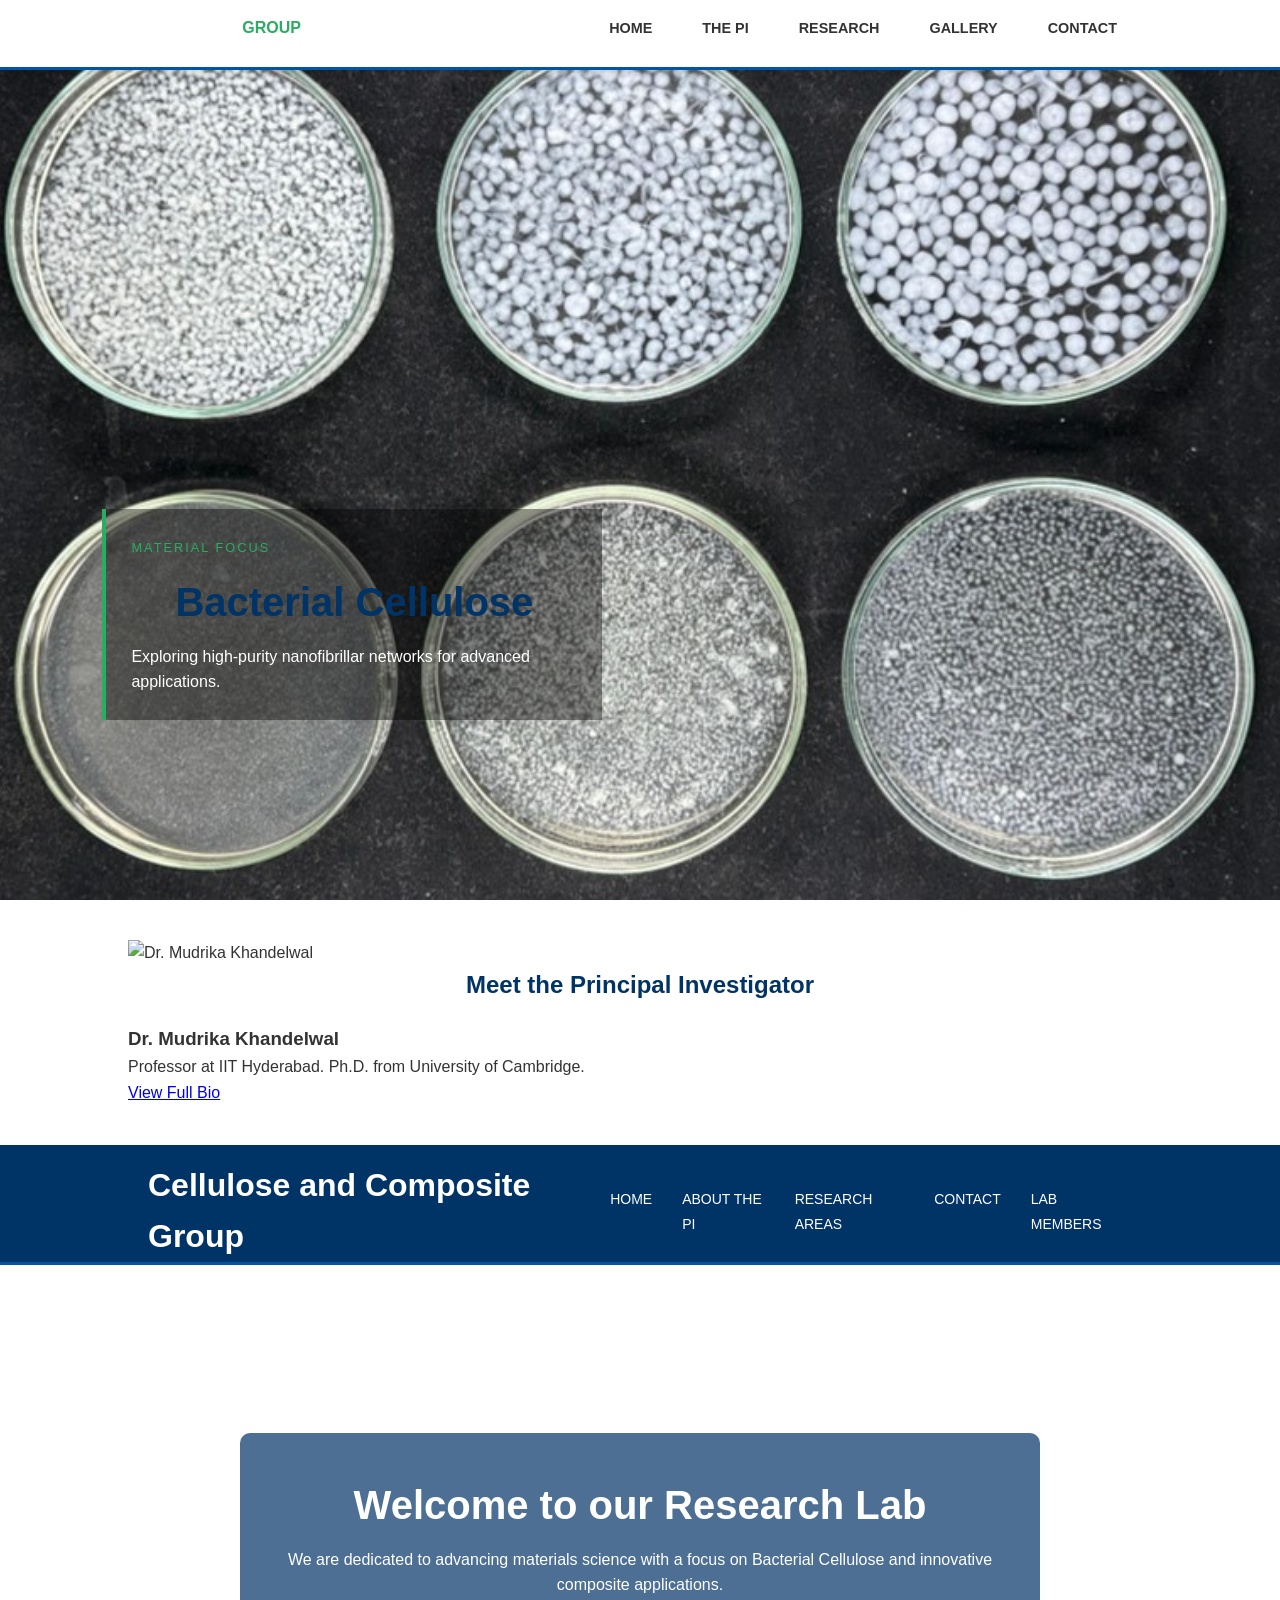
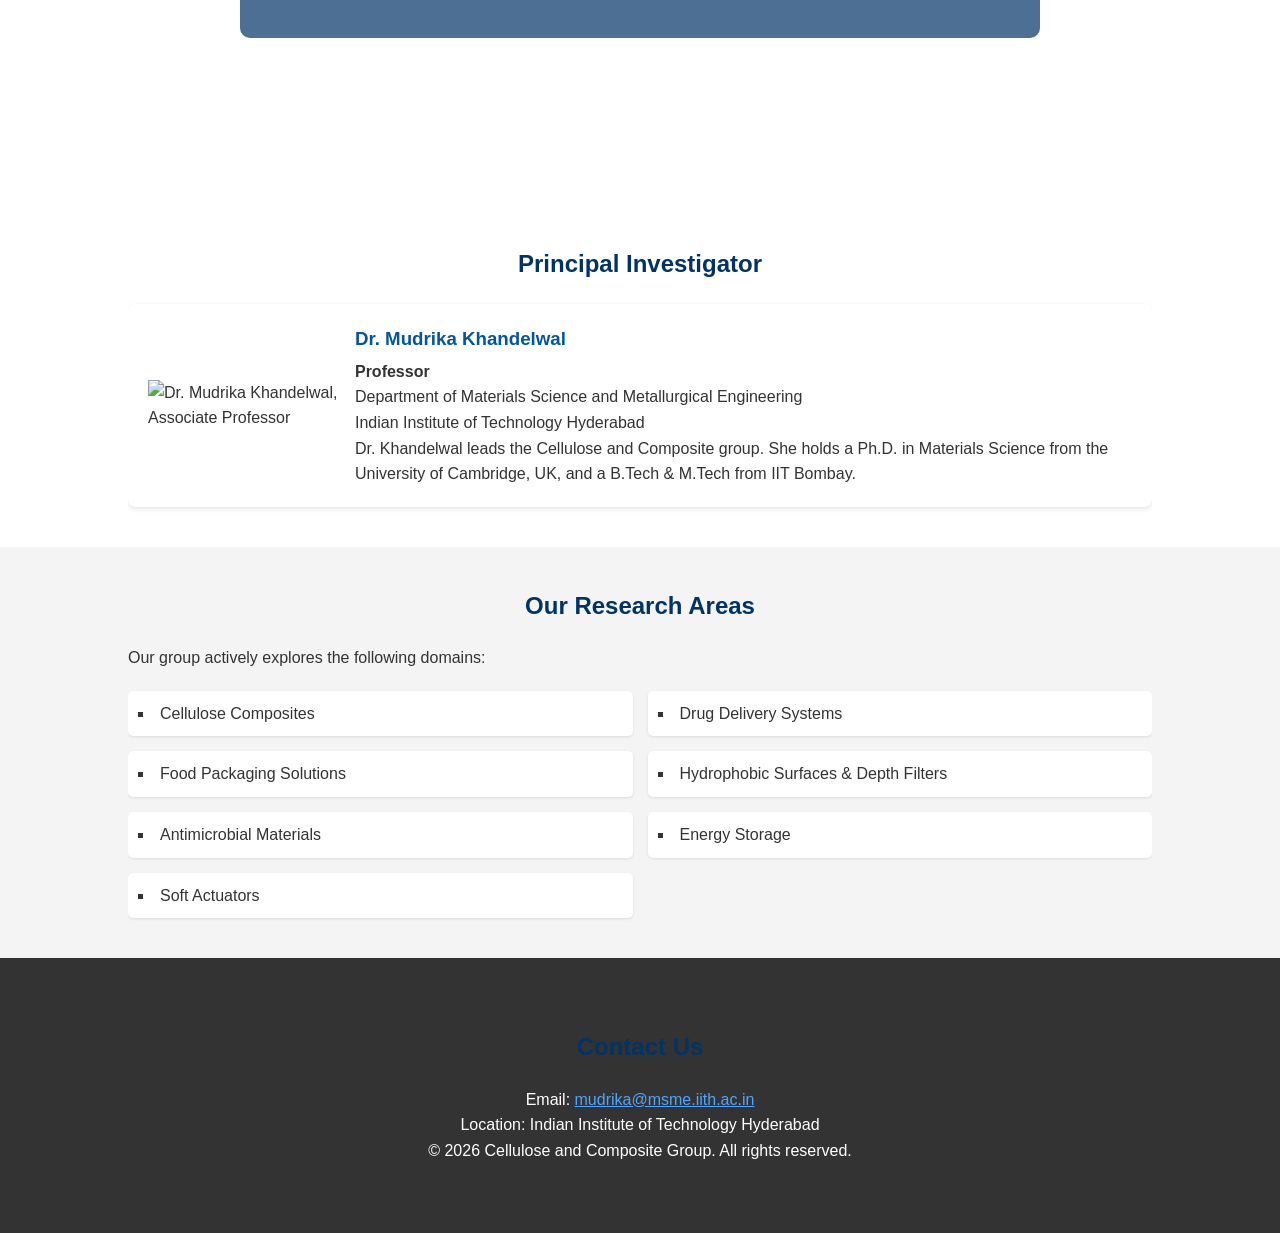
==== index.html @ 74e79815 "Add files via upload" ====
<!DOCTYPE html>
<html lang="en">
<head>
    <meta charset="UTF-8">
    <meta name="viewport" content="width=device-width, initial-scale=1.0">
    <title>Cellulose and Composite Group | IIT Hyderabad</title>
    <link rel="stylesheet" href="style.css">
</head>
<body>
<header class="navbar">
    <div class="nav-container">
        <div class="logo">CELLULOSE<span>GROUP</span></div>
        <nav>
            <ul>
                <li><a href="#home">Home</a></li>
                <li><a href="#about">The PI</a></li>
                <li><a href="#research">Research</a></li>
                <li><a href="#gallery">Gallery</a></li>
                <li><a href="#contact">Contact</a></li>
            </ul>
        </nav>
    </div>
</header>

<section id="home" class="hero-slider">
    
    <div class="slide">
    <img src="bacterial-cellulose.jpg" alt="Bacterial Cellulose Nanostructure" class="bg-media">
    
    <div class="slide-overlay">
        <span class="tag">Material Focus</span>
        <h2>Bacterial Cellulose</h2>
        <p>Exploring high-purity nanofibrillar networks for advanced applications.</p>
    </div>
</div>
    </div>

    <div class="slide">
        <video autoplay loop muted playsinline class="bg-media"><source src="facility.mp4" type="video/mp4"></video>
        <div class="slide-overlay">
            <span class="tag">Facility</span>
            <h2>Advanced Lab Infrastructure</h2>
            <p>State-of-the-art instruments at IIT Hyderabad.</p>
        </div>
    </div>

    <div class="slide">
        <img src="team-group.jpg" alt="Research Team" class="bg-media">
        <div class="slide-overlay">
            <span class="tag">Our People</span>
            <h2>The Cellulose & Composite Group</h2>
            <p>A collaborative team of researchers and engineers.</p>
        </div>
    </div>

    <div class="slide">
        <video autoplay loop muted playsinline class="bg-media"><source src="news.mp4" type="video/mp4"></video>
        <div class="slide-overlay">
            <span class="tag">In the Media</span>
            <h2>Global Recognition</h2>
            <p>Featured in leading scientific journals and newspapers.</p>
        </div>
    </div>

    <div class="slide">
        <video autoplay loop muted playsinline class="bg-media"><source src="highlights.mp4" type="video/mp4"></video>
        <div class="slide-overlay">
            <span class="tag">Impact</span>
            <h2>Research Highlights</h2>
            <p>From drug delivery to energy storage solutions.</p>
        </div>
    </div>

</section>

<section id="about" class="pi-section">
    <div class="container flex-row">
        <div class="pi-image">
            <img src="pi-photo.jpeg" alt="Dr. Mudrika Khandelwal">
        </div>
        <div class="pi-text">
            <h2>Meet the Principal Investigator</h2>
            <h3>Dr. Mudrika Khandelwal</h3>
            <p>Professor at IIT Hyderabad. Ph.D. from University of Cambridge.</p>
            <a href="#" class="btn-outline">View Full Bio</a>
        </div>
    </div>
</section>
    <header>
            <div class="nav-container">
                <h1>Cellulose and Composite Group</h1>
                <nav>
                    <ul>
                        <li><a href="#home">Home</a></li>
                        <li><a href="#about.html">About the PI</a></li>
                        <li><a href="#research">Research Areas</a></li>
                        
                        <li><a href="#contact">Contact</a></li>
                        <li><a href="members">Lab Members</a></li>
                    </ul>
                </nav>
            </div>
        </header>

    <section id="home" class="hero-video-section">
        
        <video autoplay loop muted playsinline class="bg-video">
            <source src="lab-video.mp4" type="video/mp4">
            Your browser does not support the video tag.
        </video>

        <div class="hero-content">
            <h2>Welcome to our Research Lab</h2>
            <p>We are dedicated to advancing materials science with a focus on Bacterial Cellulose and innovative composite applications.</p>
        </div>
        
    </section>

    <section id="about" class="container">
        <h2>Principal Investigator</h2>
        <div class="profile-card">
            
            <img src="pi-photo.jpeg" alt="Dr. Mudrika Khandelwal, Associate Professor" class="profile-img">
            
            <div class="profile-info">
                <h3>Dr. Mudrika Khandelwal</h3>
                <p><strong>Professor</strong><br>
                Department of Materials Science and Metallurgical Engineering<br>
                Indian Institute of Technology Hyderabad</p>
                <p>Dr. Khandelwal leads the Cellulose and Composite group. She holds a Ph.D. in Materials Science from the University of Cambridge, UK, and a B.Tech & M.Tech from IIT Bombay.</p>
            </div>
        </div>
    </section>

    <section id="research" class="bg-light">
        <div class="container">
            <h2>Our Research Areas</h2>
            <p>Our group actively explores the following domains:</p>
            <ul class="research-list">
                <li>Cellulose Composites</li>
                <li>Drug Delivery Systems</li>
                <li>Food Packaging Solutions</li>
                <li>Hydrophobic Surfaces & Depth Filters</li>
                <li>Antimicrobial Materials</li>
                <li>Energy Storage</li>
                <li>Soft Actuators</li>
            </ul>
        </div>
    </section>

    <footer id="contact">
        <div class="container text-center">
            <h2>Contact Us</h2>
            <p>Email: <a href="mailto:mudrika@msme.iith.ac.in">mudrika@msme.iith.ac.in</a></p>
            <p>Location: Indian Institute of Technology Hyderabad</p>
            <p>&copy; 2026 Cellulose and Composite Group. All rights reserved.</p>
        </div>
    </footer>

</body>
</html>
---- style.css ----
/* Basic Reset */
* {
    margin: 0;
    padding: 0;
    box-sizing: border-box;
    font-family: 'Segoe UI', Tahoma, Geneva, Verdana, sans-serif;
}

body {
    line-height: 1.6;
    color: #333;
}

.container {
    width: 80%;
    margin: auto;
    overflow: hidden;
    padding: 40px 0;
}

.text-center {
    text-align: center;
}

.bg-light {
    background-color: #f4f4f4;
}

/* Header & Navigation */
header {
    background: #003366;
    color: #fff;
    padding-top: 15px;
    min-height: 70px;
    border-bottom: #0055a4 3px solid;
}

header a {
    color: #fff;
    text-decoration: none;
    text-transform: uppercase;
    font-size: 14px;
}

.nav-container {
    width: 80%;
    margin: auto;
    display: flex;
    justify-content: space-between;
    align-items: center;
}

header ul {
    list-style: none;
    display: flex;
}

header li {
    padding: 0 15px;
}

/* Hero Section */
.hero {
    background: #e9ecef;
    text-align: center;
    padding: 60px 20px;
    border-bottom: 1px solid #ddd;
}

.hero h2 {
    font-size: 2.5rem;
    color: #003366;
    margin-bottom: 10px;
}

/* Typography & Layout for Sections */
h2 {
    color: #003366;
    margin-bottom: 20px;
    text-align: center;
}

/* Profile Card */
.profile-card {
    display: flex;
    align-items: center;
    background: #fff;
    padding: 20px;
    border-radius: 8px;
    box-shadow: 0 2px 5px rgba(0,0,0,0.1);
}

.profile-info h3 {
    color: #0055a4;
    margin-bottom: 5px;
}

/* Research List */
.research-list {
    list-style: square inside;
    display: grid;
    grid-template-columns: 1fr 1fr;
    gap: 15px;
    margin-top: 20px;
}

.research-list li {
    background: #fff;
    padding: 10px;
    border-radius: 5px;
    box-shadow: 0 1px 3px rgba(0,0,0,0.1);
}

/* Footer */
footer {
    background: #333;
    color: #fff;
    padding: 30px 0;
}

footer a {
    color: #4da6ff;
}
/* Hero Video Section Styling */
.hero-video-section {
    position: relative;
    height: 60vh; /* Takes up 60% of the screen height */
    min-height: 400px;
    display: flex;
    align-items: center;
    justify-content: center;
    text-align: center;
    overflow: hidden; /* Keeps the video from spilling out of the section */
}

/* Make the video fill the background */
.bg-video {
    position: absolute;
    top: 50%;
    left: 50%;
    min-width: 100%;
    min-height: 100%;
    width: auto;
    height: auto;
    transform: translateX(-50%) translateY(-50%);
    z-index: -1; /* Pushes the video strictly to the background */
    object-fit: cover; /* Ensures the video covers the area without distorting */
}

/* Style the text box over the video */
.hero-content {
    position: relative;
    z-index: 1; /* Pulls the text to the front */
    color: #ffffff; /* White text */
    background: rgba(0, 51, 102, 0.7); /* Semi-transparent blue box for readability */
    padding: 40px;
    border-radius: 10px;
    max-width: 800px;
}

.hero-content h2 {
    color: #ffffff;
    font-size: 2.5rem;
    margin-bottom: 10px;
}
/* Team Grid Layout */
.team-grid {
    display: grid;
    /* This creates responsive columns that adjust based on screen size */
    grid-template-columns: repeat(auto-fit, minmax(250px, 1fr));
    gap: 30px;
    margin-top: 40px;
}

/* Individual Member Card */
.member-card {
    background: #fff;
    border: 1px solid #ddd;
    border-radius: 8px;
    padding: 20px;
    text-align: center;
    box-shadow: 0 4px 6px rgba(0,0,0,0.05);
    transition: transform 0.3s ease;
}

/* Slight hover effect to make it interactive */
.member-card:hover {
    transform: translateY(-5px);
    box-shadow: 0 6px 12px rgba(0,0,0,0.1);
}

/* Member Photograph */
.member-img {
    width: 360px;
    height: 360px;
    object-fit: cover;
    border-radius: 50%;
    margin-bottom: 15px;
    border: 3px solid #e9ecef;
}

/* Member Text */
.member-info h3 {
    color: #003366;
    margin-bottom: 5px;
    font-size: 2rem;
}

.member-role {
    font-weight: bold;
    color: #065c17;
    margin-bottom: 10px;
    font-size: 2rem;
    text-transform: uppercase;
}

.member-info p {
    font-size: 1.4rem;
    margin-bottom: 5px; 
    
}
/* --- ADD TO THE BOTTOM OF YOUR EXISTING CSS --- */

:root {
    --has-green: #27ae60; /* The accent color from HAS India */
}

/* Updated Navbar - Sticky and Clean */
.navbar {
    position: fixed;
    top: 0;
    width: 100%;
    background: white;
    padding: 15px 0;
    z-index: 1000;
    box-shadow: 0 2px 5px rgba(0,0,0,0.1);
}

.nav-container {
    max-width: 1200px;
    margin: 0 auto;
    display: flex;
    justify-content: space-between;
    padding: 0 20px;
}

.logo span { color: var(--has-green); font-weight: bold; }

.navbar ul { display: flex; list-style: none; }
.navbar li { margin-left: 20px; }
.navbar a { text-decoration: none; color: #333; font-weight: 600; font-size: 0.9rem; }

/* The Multi-Video Slider */
.hero-slider {
    display: flex;
    overflow-x: auto;
    scroll-snap-type: x mandatory; /* Allows horizontal swiping through videos */
    height: 100vh;
    width: 100%;
    -ms-overflow-style: none;  /* Hide scrollbar */
    scrollbar-width: none; 
}

.hero-slider::-webkit-scrollbar { display: none; } /* Hide scrollbar for Chrome/Safari */

.slide {
    min-width: 100%;
    height: 100vh;
    position: relative;
    scroll-snap-align: start;
}

.bg-media {
    width: 100%;
    height: 100%;
    object-fit: cover;
    position: absolute;
    z-index: -1;
}

/* Text Overlay Styling */
.slide-overlay {
    position: absolute;
    bottom: 20%;
    left: 8%;
    color: white;
    background: rgba(0,0,0,0.4);
    padding: 25px;
    border-left: 4px solid var(--has-green);
    max-width: 500px;
}

.tag { color: var(--has-green); text-transform: uppercase; font-size: 0.8rem; letter-spacing: 2px; }
.slide-overlay h2 { font-size: 2.5rem; margin: 10px 0; }
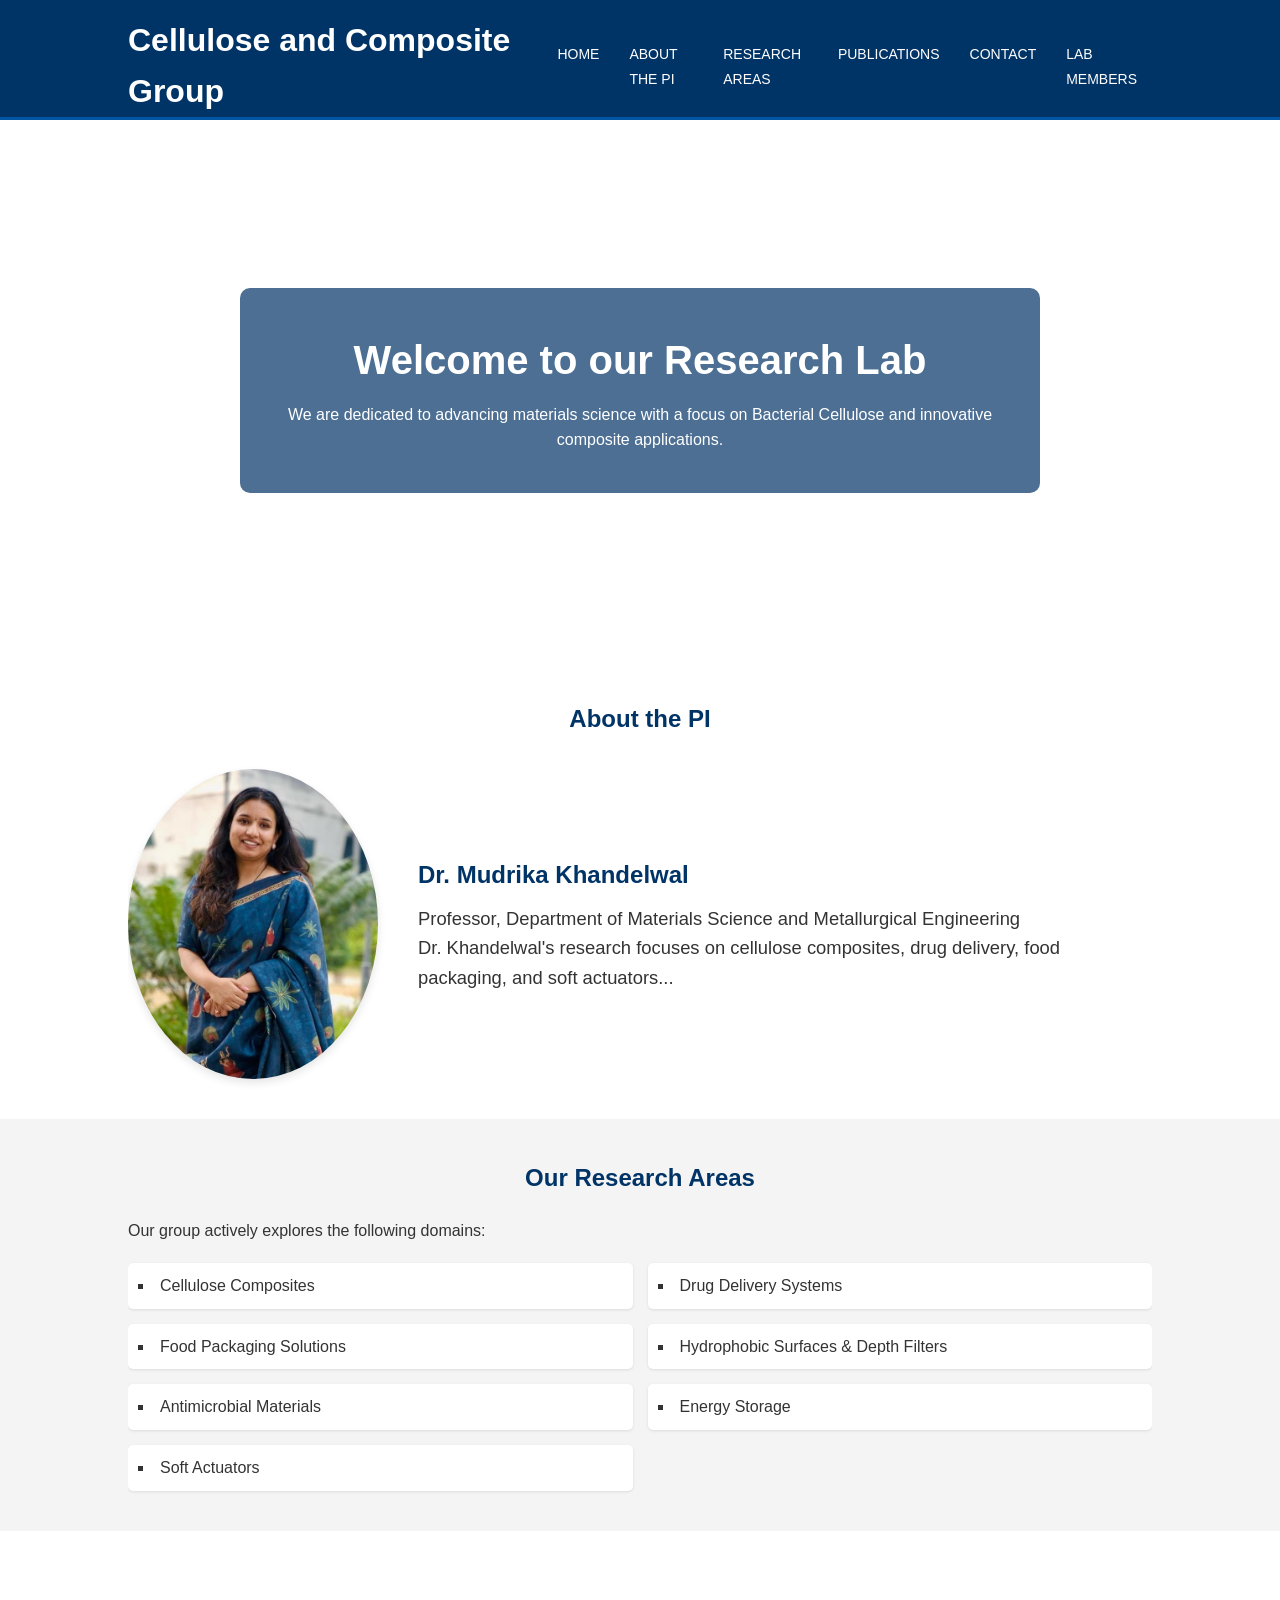
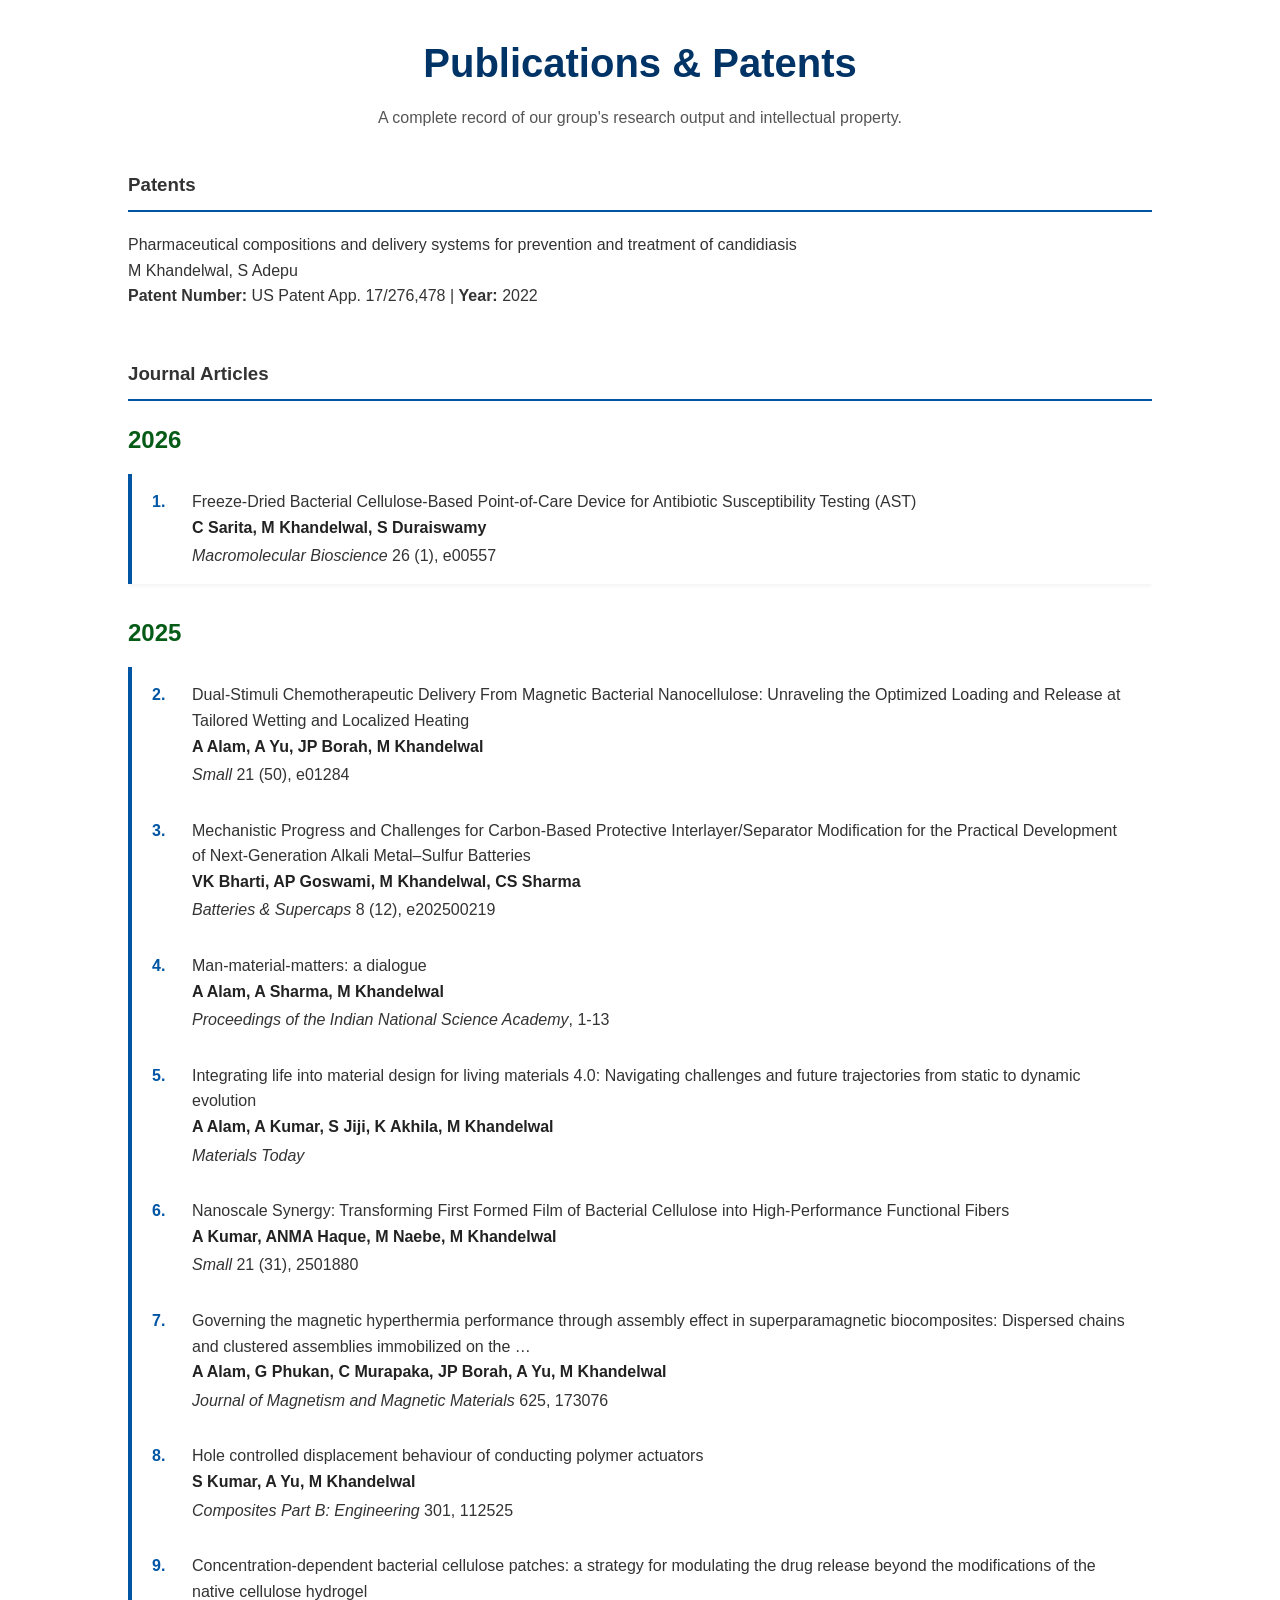
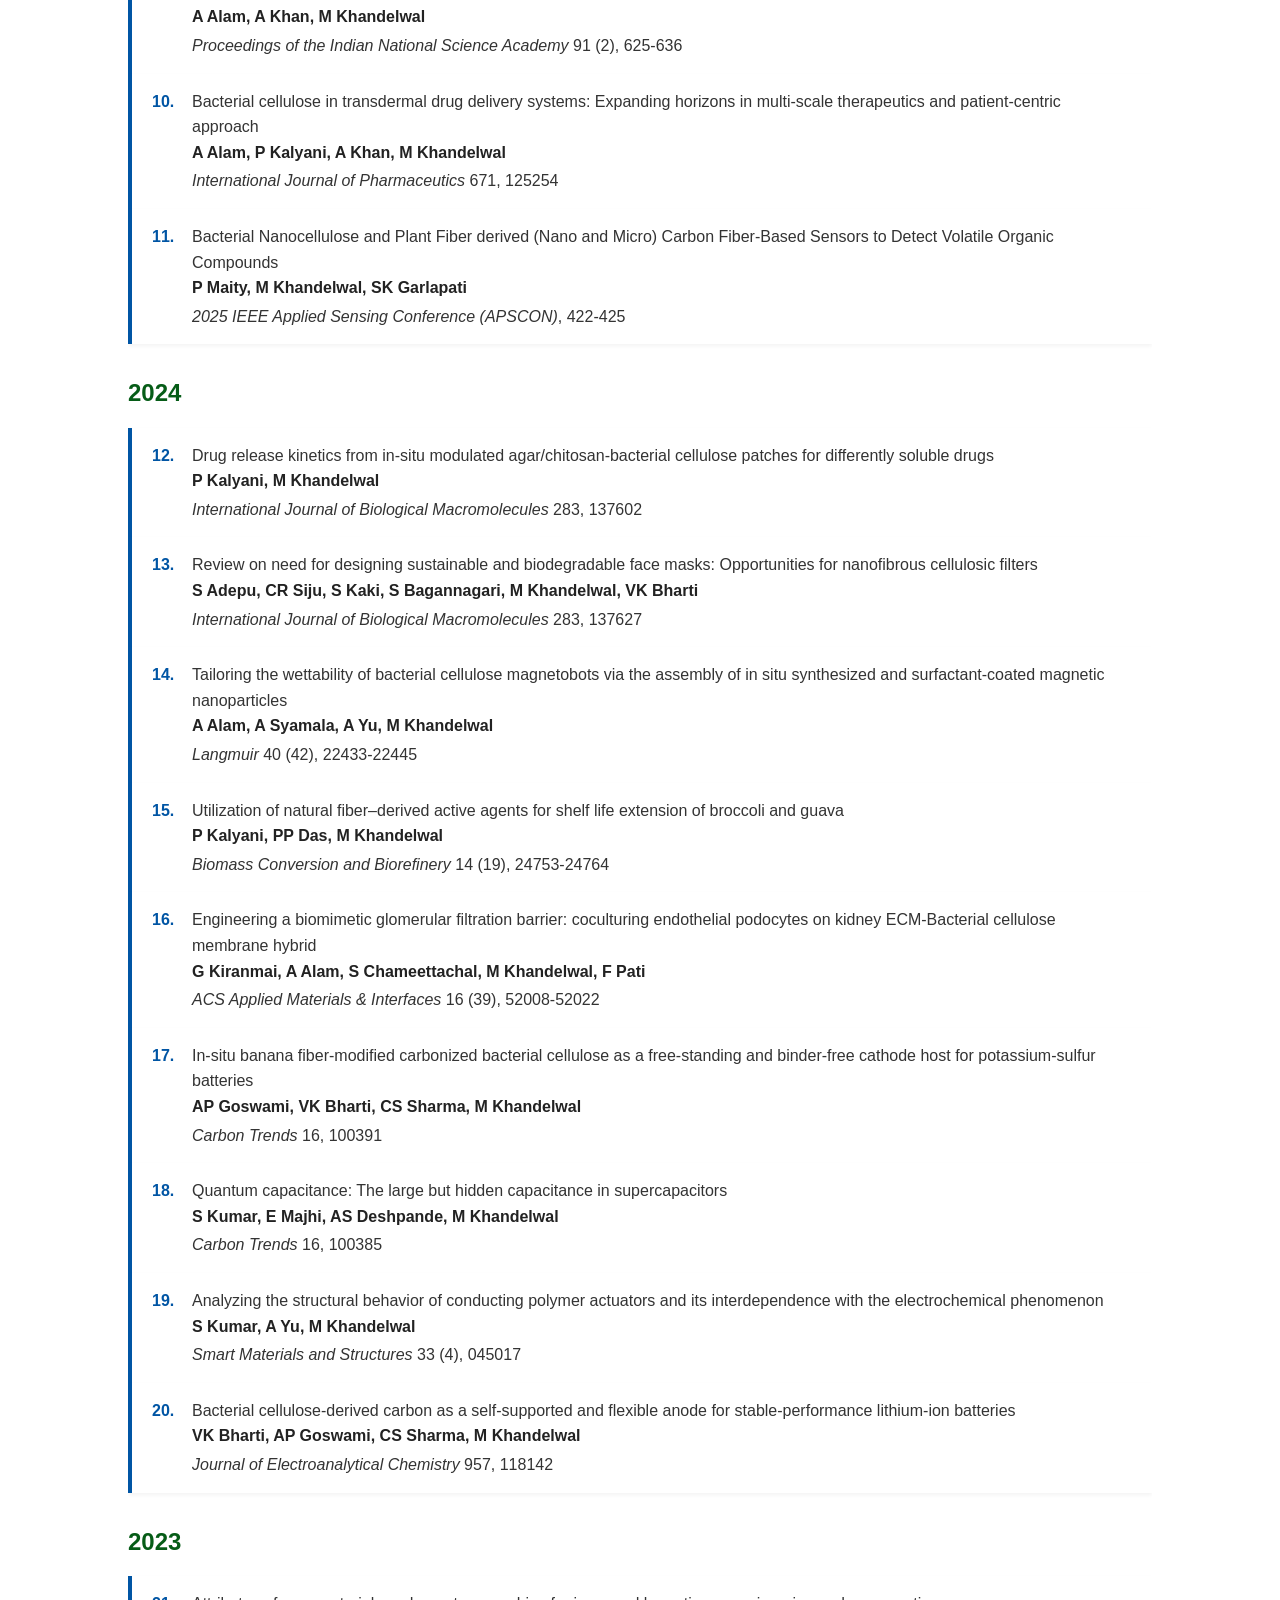
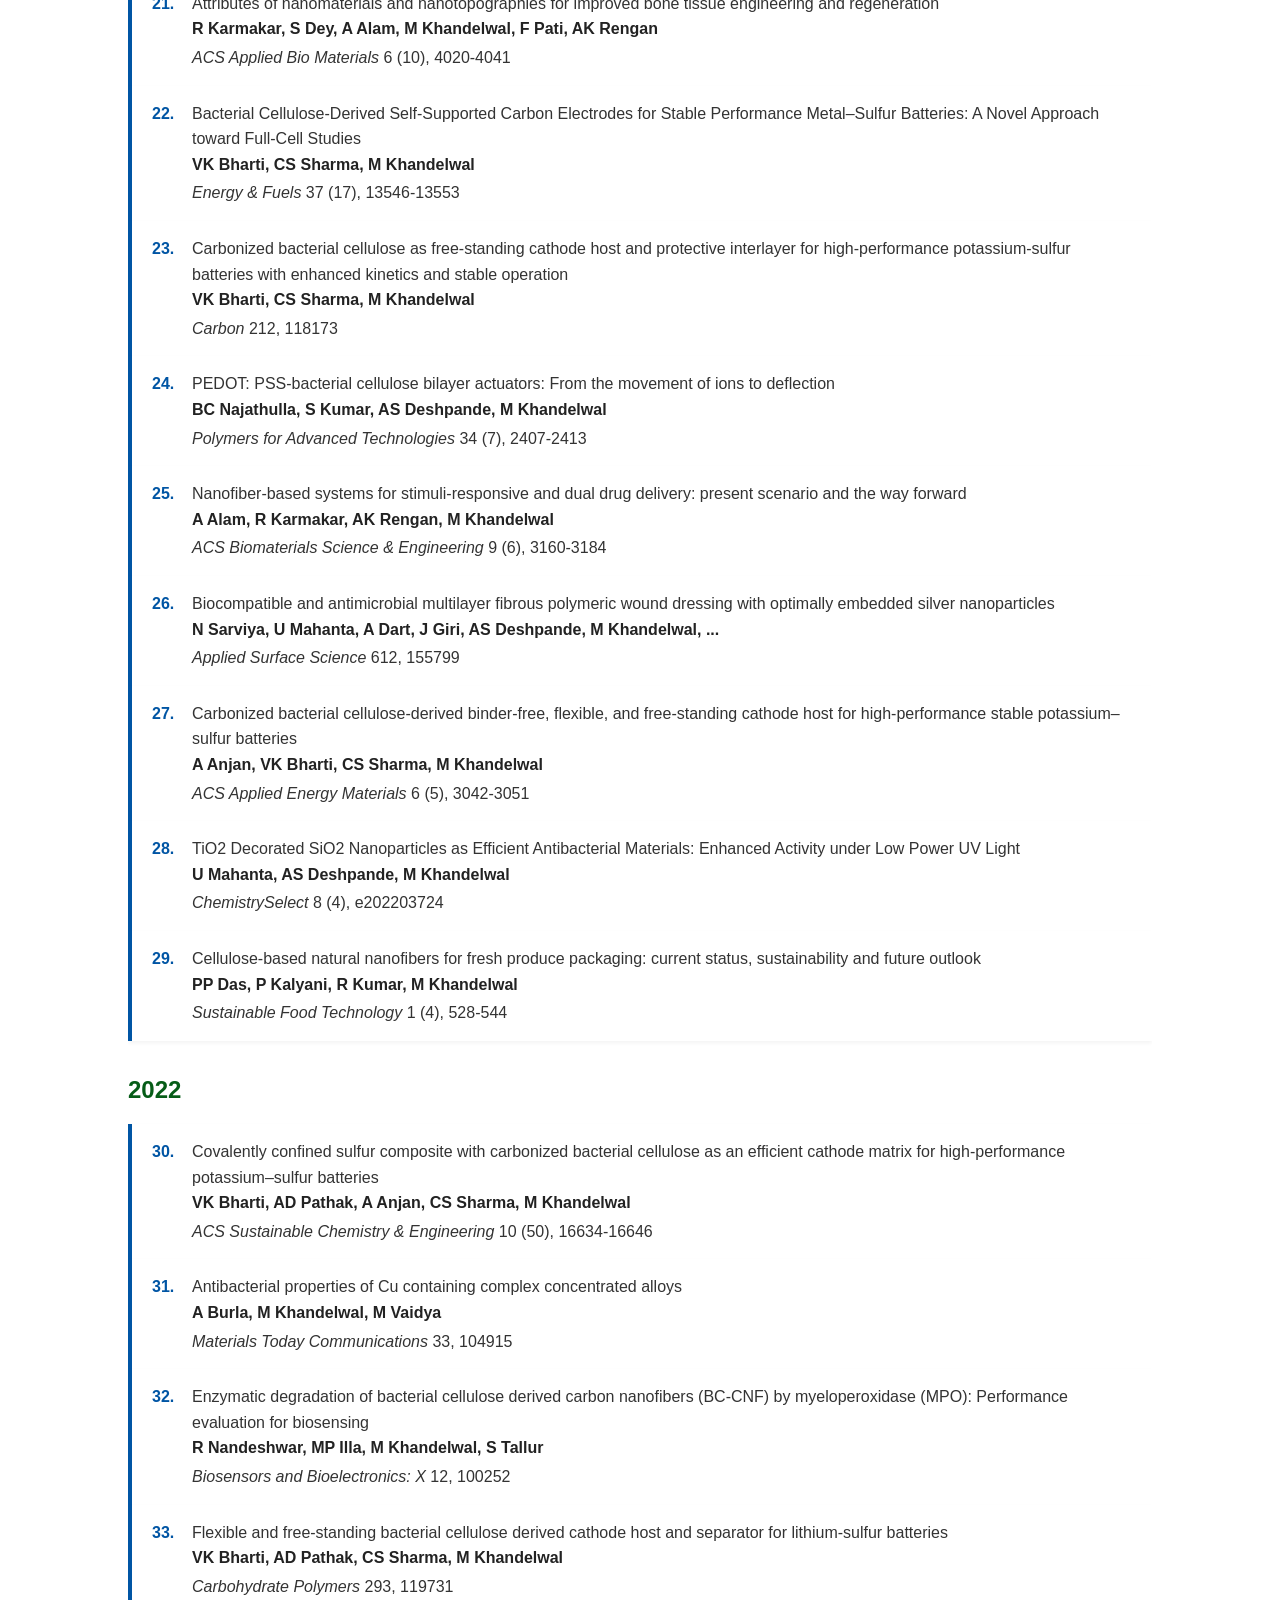
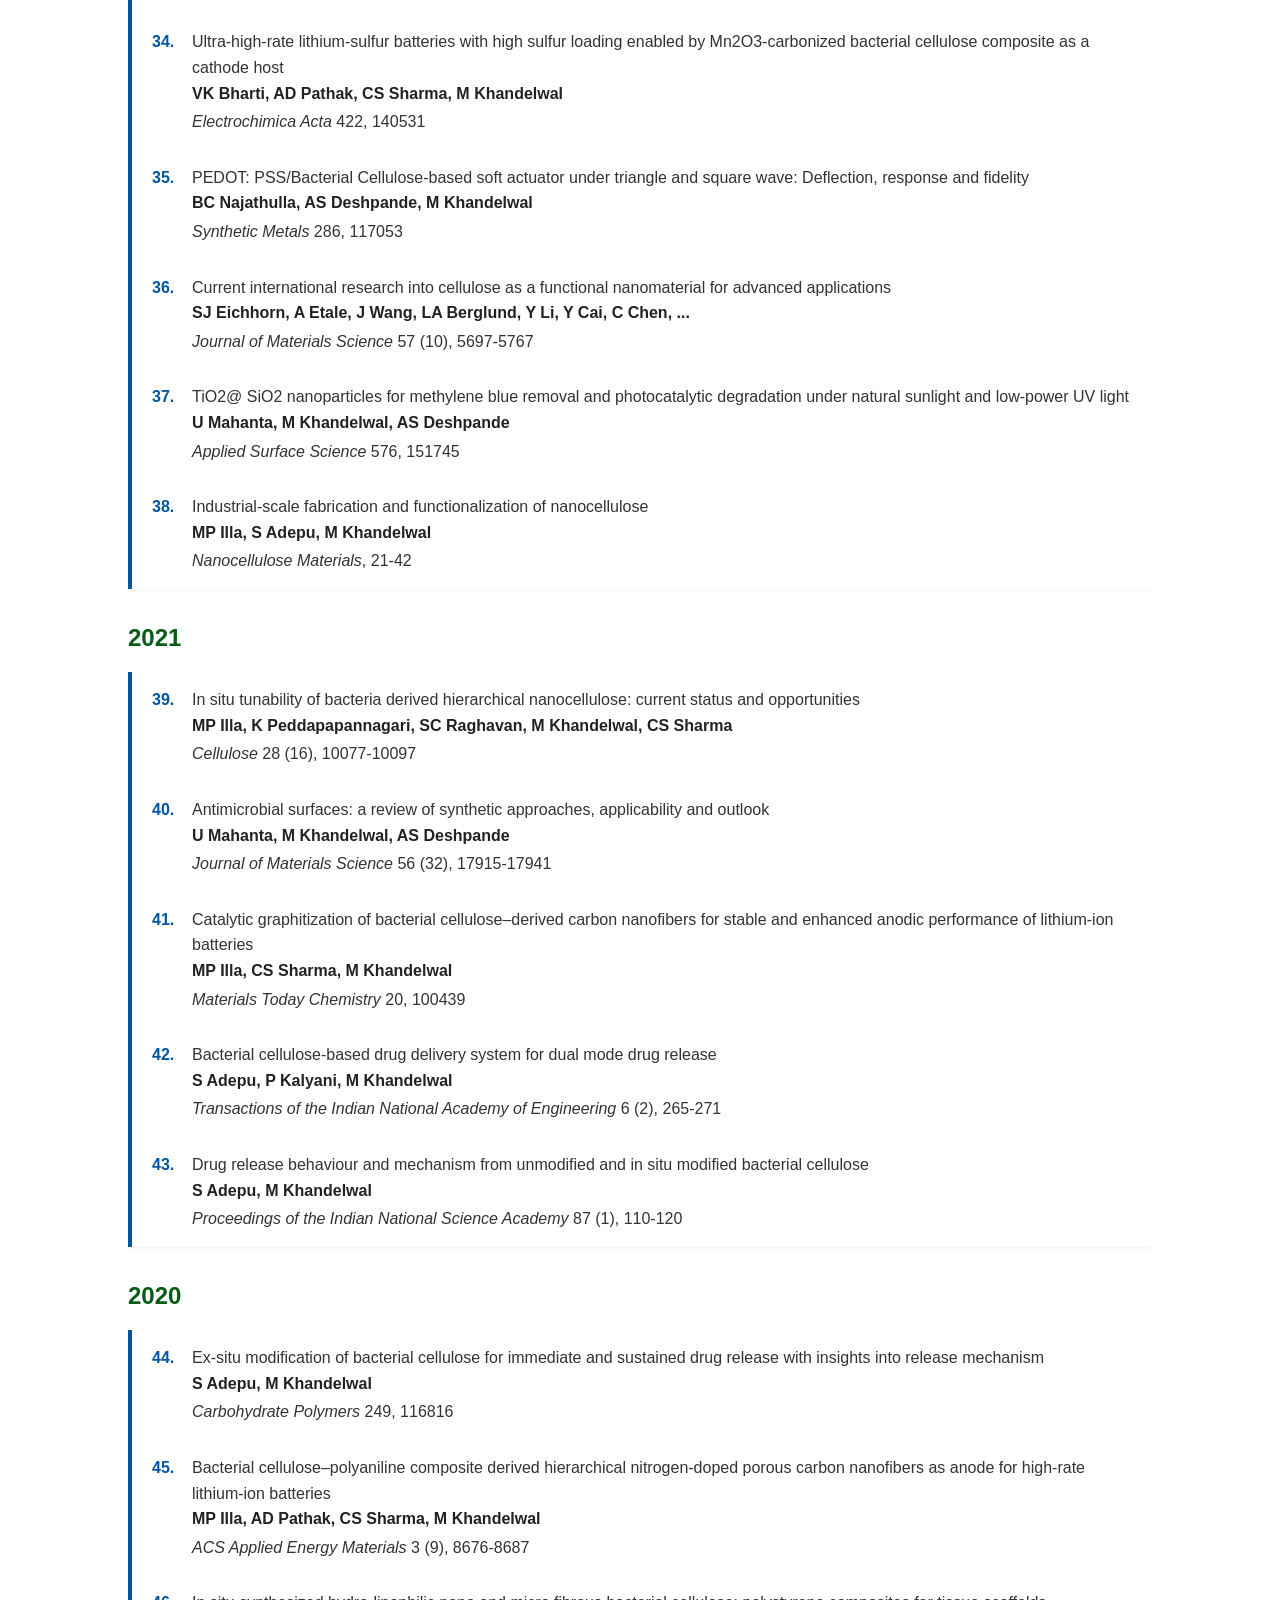
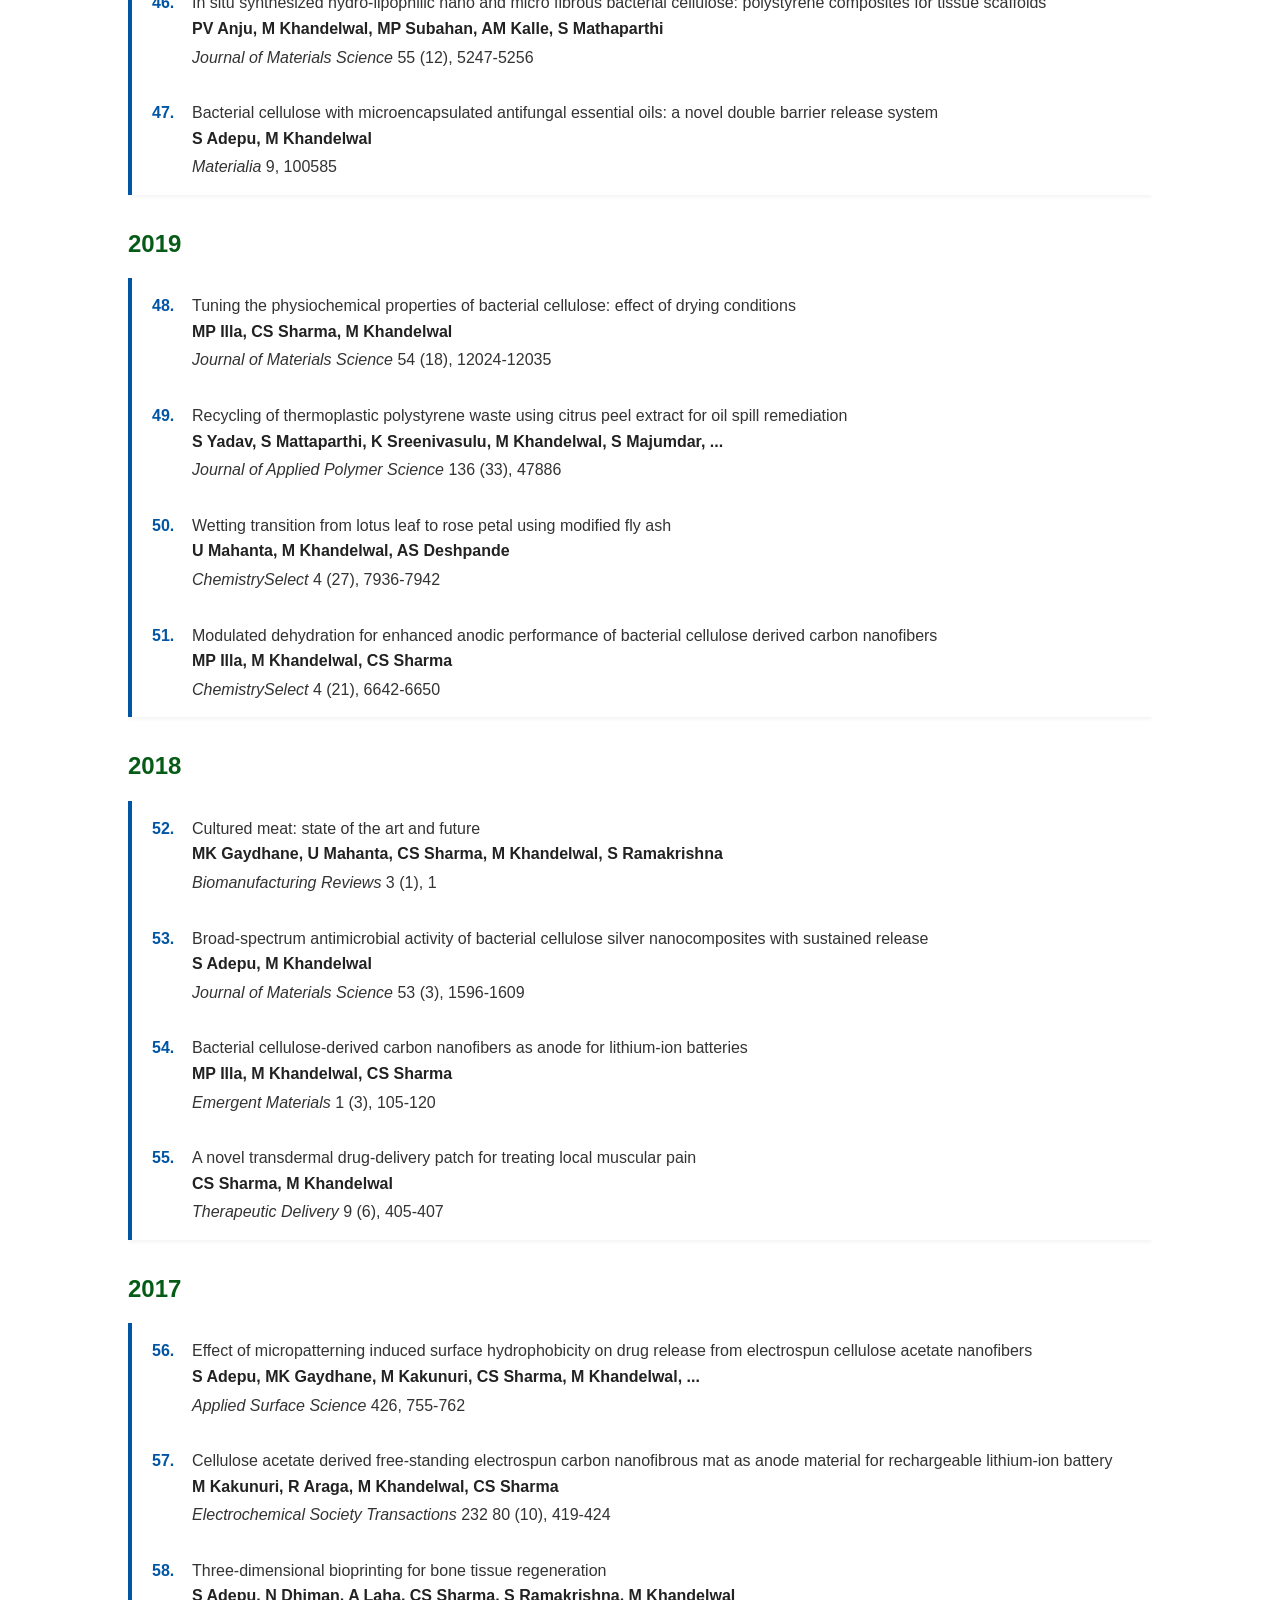
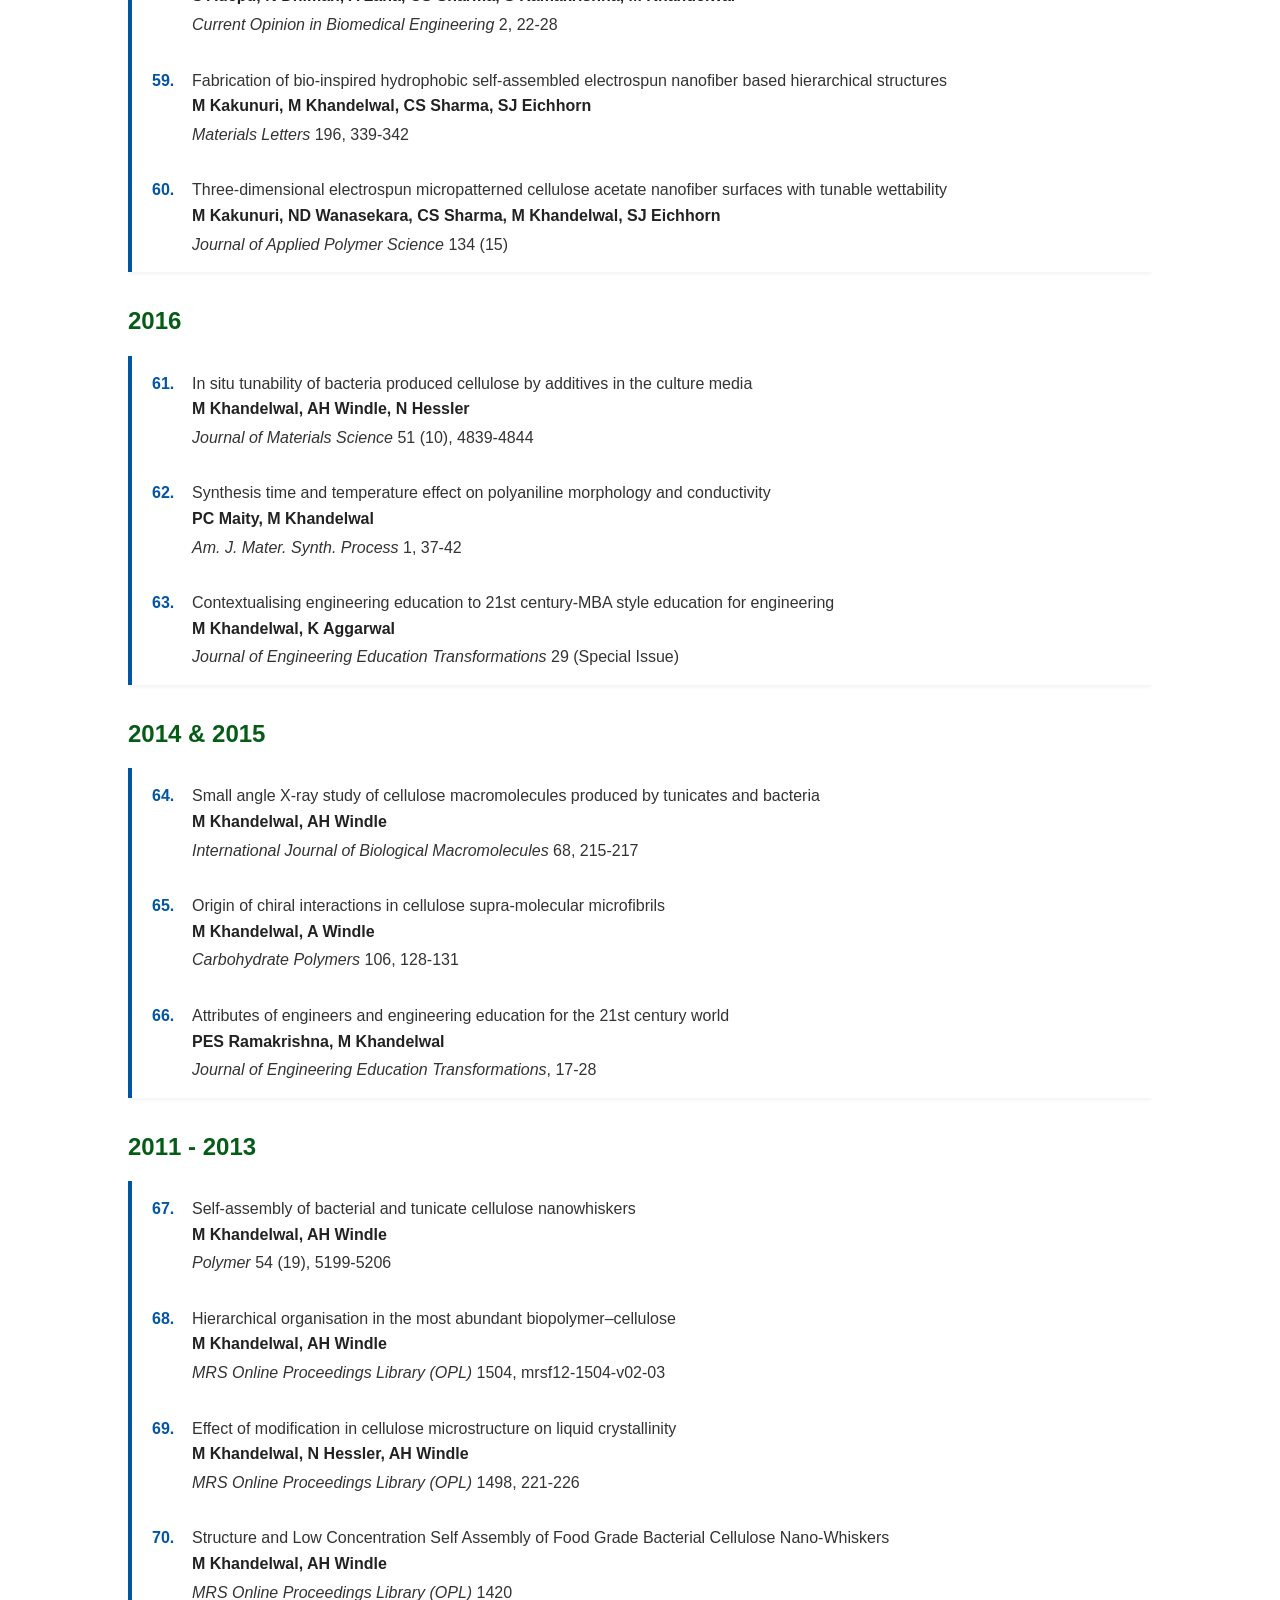
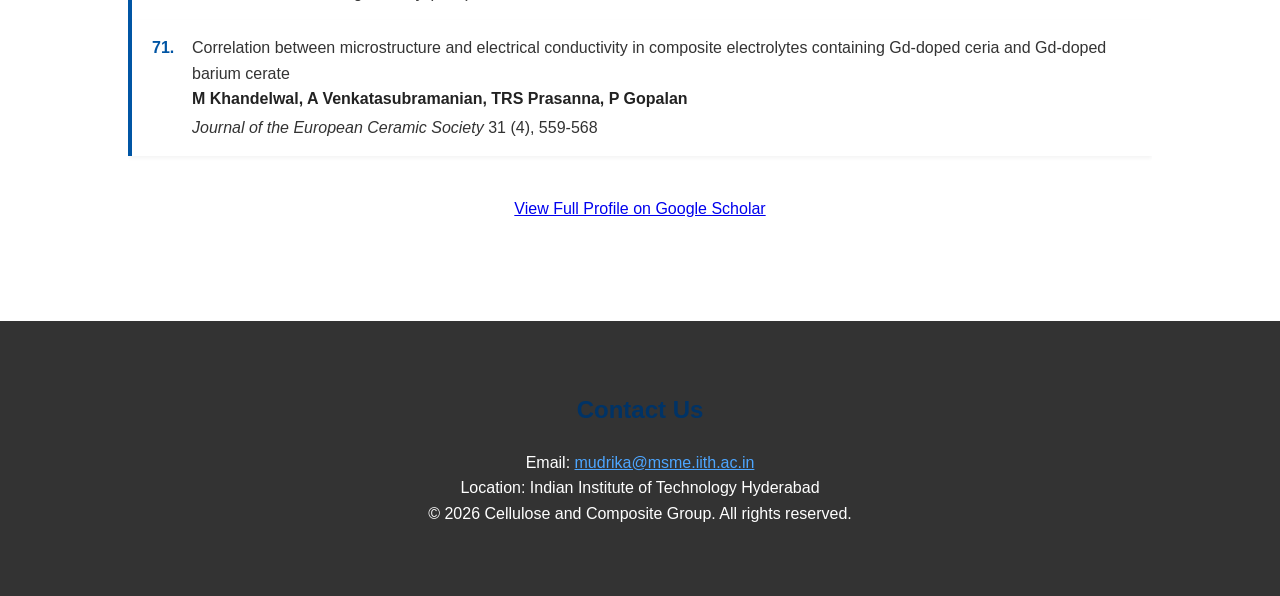
==== commit 1aaa0008: "Add files via upload" ====
--- a/index.html
+++ b/index.html
@@ -7,85 +7,7 @@
     <link rel="stylesheet" href="style.css">
 </head>
 <body>
-<header class="navbar">
-    <div class="nav-container">
-        <div class="logo">CELLULOSE<span>GROUP</span></div>
-        <nav>
-            <ul>
-                <li><a href="#home">Home</a></li>
-                <li><a href="#about">The PI</a></li>
-                <li><a href="#research">Research</a></li>
-                <li><a href="#gallery">Gallery</a></li>
-                <li><a href="#contact">Contact</a></li>
-            </ul>
-        </nav>
-    </div>
-</header>
-
-<section id="home" class="hero-slider">
-    
-    <div class="slide">
-    <img src="bacterial-cellulose.jpg" alt="Bacterial Cellulose Nanostructure" class="bg-media">
-    
-    <div class="slide-overlay">
-        <span class="tag">Material Focus</span>
-        <h2>Bacterial Cellulose</h2>
-        <p>Exploring high-purity nanofibrillar networks for advanced applications.</p>
-    </div>
-</div>
-    </div>
-
-    <div class="slide">
-        <video autoplay loop muted playsinline class="bg-media"><source src="facility.mp4" type="video/mp4"></video>
-        <div class="slide-overlay">
-            <span class="tag">Facility</span>
-            <h2>Advanced Lab Infrastructure</h2>
-            <p>State-of-the-art instruments at IIT Hyderabad.</p>
-        </div>
-    </div>
-
-    <div class="slide">
-        <img src="team-group.jpg" alt="Research Team" class="bg-media">
-        <div class="slide-overlay">
-            <span class="tag">Our People</span>
-            <h2>The Cellulose & Composite Group</h2>
-            <p>A collaborative team of researchers and engineers.</p>
-        </div>
-    </div>
-
-    <div class="slide">
-        <video autoplay loop muted playsinline class="bg-media"><source src="news.mp4" type="video/mp4"></video>
-        <div class="slide-overlay">
-            <span class="tag">In the Media</span>
-            <h2>Global Recognition</h2>
-            <p>Featured in leading scientific journals and newspapers.</p>
-        </div>
-    </div>
-
-    <div class="slide">
-        <video autoplay loop muted playsinline class="bg-media"><source src="highlights.mp4" type="video/mp4"></video>
-        <div class="slide-overlay">
-            <span class="tag">Impact</span>
-            <h2>Research Highlights</h2>
-            <p>From drug delivery to energy storage solutions.</p>
-        </div>
-    </div>
-
-</section>
-
-<section id="about" class="pi-section">
-    <div class="container flex-row">
-        <div class="pi-image">
-            <img src="pi-photo.jpeg" alt="Dr. Mudrika Khandelwal">
-        </div>
-        <div class="pi-text">
-            <h2>Meet the Principal Investigator</h2>
-            <h3>Dr. Mudrika Khandelwal</h3>
-            <p>Professor at IIT Hyderabad. Ph.D. from University of Cambridge.</p>
-            <a href="#" class="btn-outline">View Full Bio</a>
-        </div>
-    </div>
-</section>
+
     <header>
             <div class="nav-container">
                 <h1>Cellulose and Composite Group</h1>
@@ -93,22 +15,28 @@
                     <ul>
                         <li><a href="#home">Home</a></li>
                         <li><a href="#about.html">About the PI</a></li>
-                        <li><a href="#research">Research Areas</a></li>
-                        
+                        <li><a href="Projects.html">Research Areas</a></li>
+                        <li><a href="#publications">Publications</a></li>
                         <li><a href="#contact">Contact</a></li>
-                        <li><a href="members">Lab Members</a></li>
+                        <li><a href="members.html">Lab Members</a></li>
                     </ul>
                 </nav>
             </div>
         </header>
-
+       
+       
+     
     <section id="home" class="hero-video-section">
         
         <video autoplay loop muted playsinline class="bg-video">
             <source src="lab-video.mp4" type="video/mp4">
             Your browser does not support the video tag.
         </video>
-
+<div class="slider-container">
+            <img src="macro1.jpg" alt="Bacterial Cellulose" class="slide">
+            <img src="macro2.jpg" alt="Composite Material under Microscope" class="slide">
+            <img src="macro3.jpg" alt="Lab Equipment" class="slide">
+        </div>
         <div class="hero-content">
             <h2>Welcome to our Research Lab</h2>
             <p>We are dedicated to advancing materials science with a focus on Bacterial Cellulose and innovative composite applications.</p>
@@ -117,19 +45,18 @@
     </section>
 
     <section id="about" class="container">
-        <h2>Principal Investigator</h2>
-        <div class="profile-card">
+        <h2>About the PI</h2>
+        
+        <div class="pi-container">
+            <img src="pi-photo.jpeg" alt="Dr. Mudrika Khandelwal" class="pi-photo">
             
-            <img src="pi-photo.jpeg" alt="Dr. Mudrika Khandelwal, Associate Professor" class="profile-img">
-            
-            <div class="profile-info">
+            <div class="pi-text">
                 <h3>Dr. Mudrika Khandelwal</h3>
-                <p><strong>Professor</strong><br>
-                Department of Materials Science and Metallurgical Engineering<br>
-                Indian Institute of Technology Hyderabad</p>
-                <p>Dr. Khandelwal leads the Cellulose and Composite group. She holds a Ph.D. in Materials Science from the University of Cambridge, UK, and a B.Tech & M.Tech from IIT Bombay.</p>
-            </div>
-        </div>
+                <p>Professor, Department of Materials Science and Metallurgical Engineering</p>
+                <p>Dr. Khandelwal's research focuses on cellulose composites, drug delivery, food packaging, and soft actuators...</p>
+                </div>
+        </div>
+        
     </section>
 
     <section id="research" class="bg-light">
@@ -147,7 +74,487 @@
             </ul>
         </div>
     </section>
-
+<section id="publications" class="container" style="margin-top: 60px; margin-bottom: 60px;">
+        
+        <h2 style="text-align: center; color: #003366; font-size: 2.5rem; margin-bottom: 10px;">Publications & Patents</h2>
+        <p style="text-align: center; color: #555; margin-bottom: 40px;">A complete record of our group's research output and intellectual property.</p>
+
+        <h3 style="border-bottom: 2px solid #0055a4; padding-bottom: 10px; margin-bottom: 20px;">Patents</h3>
+        <div class="patent-list">
+            <div class="pat-item">
+                <p class="pat-title">Pharmaceutical compositions and delivery systems for prevention and treatment of candidiasis</p>
+                <p class="pat-authors">M Khandelwal, S Adepu</p>
+                <p class="pat-journal"><strong>Patent Number:</strong> US Patent App. 17/276,478 | <strong>Year:</strong> 2022</p>
+            </div>
+        </div>
+
+        <h3 style="border-bottom: 2px solid #0055a4; padding-bottom: 10px; margin-top: 50px; margin-bottom: 20px;">Journal Articles</h3>
+        
+        <h4 style="color: #065c17; margin-top: 20px; margin-bottom: 15px; font-size: 1.5rem;">2026</h4>
+        <div class="publication-list">
+            <div class="pub-item">
+                <p class="pub-title">Freeze‐Dried Bacterial Cellulose‐Based Point‐of‐Care Device for Antibiotic Susceptibility Testing (AST)</p>
+                <p class="pub-authors">C Sarita, M Khandelwal, S Duraiswamy</p>
+                <p class="pub-journal"><em>Macromolecular Bioscience</em> 26 (1), e00557</p>
+            </div>
+        </div>
+
+        <h4 style="color: #065c17; margin-top: 30px; margin-bottom: 15px; font-size: 1.5rem;">2025</h4>
+        <div class="publication-list">
+            <div class="pub-item">
+                <p class="pub-title">Dual‐Stimuli Chemotherapeutic Delivery From Magnetic Bacterial Nanocellulose: Unraveling the Optimized Loading and Release at Tailored Wetting and Localized Heating</p>
+                <p class="pub-authors">A Alam, A Yu, JP Borah, M Khandelwal</p>
+                <p class="pub-journal"><em>Small</em> 21 (50), e01284</p>
+            </div>
+
+            <div class="pub-item">
+                <p class="pub-title">Mechanistic Progress and Challenges for Carbon‐Based Protective Interlayer/Separator Modification for the Practical Development of Next‐Generation Alkali Metal–Sulfur Batteries</p>
+                <p class="pub-authors">VK Bharti, AP Goswami, M Khandelwal, CS Sharma</p>
+                <p class="pub-journal"><em>Batteries & Supercaps</em> 8 (12), e202500219</p>
+            </div>
+
+            <div class="pub-item">
+                <p class="pub-title">Man-material-matters: a dialogue</p>
+                <p class="pub-authors">A Alam, A Sharma, M Khandelwal</p>
+                <p class="pub-journal"><em>Proceedings of the Indian National Science Academy</em>, 1-13</p>
+            </div>
+
+            <div class="pub-item">
+                <p class="pub-title">Integrating life into material design for living materials 4.0: Navigating challenges and future trajectories from static to dynamic evolution</p>
+                <p class="pub-authors">A Alam, A Kumar, S Jiji, K Akhila, M Khandelwal</p>
+                <p class="pub-journal"><em>Materials Today</em></p>
+            </div>
+
+            <div class="pub-item">
+                <p class="pub-title">Nanoscale Synergy: Transforming First Formed Film of Bacterial Cellulose into High‐Performance Functional Fibers</p>
+                <p class="pub-authors">A Kumar, ANMA Haque, M Naebe, M Khandelwal</p>
+                <p class="pub-journal"><em>Small</em> 21 (31), 2501880</p>
+            </div>
+
+            <div class="pub-item">
+                <p class="pub-title">Governing the magnetic hyperthermia performance through assembly effect in superparamagnetic biocomposites: Dispersed chains and clustered assemblies immobilized on the …</p>
+                <p class="pub-authors">A Alam, G Phukan, C Murapaka, JP Borah, A Yu, M Khandelwal</p>
+                <p class="pub-journal"><em>Journal of Magnetism and Magnetic Materials</em> 625, 173076</p>
+            </div>
+
+            <div class="pub-item">
+                <p class="pub-title">Hole controlled displacement behaviour of conducting polymer actuators</p>
+                <p class="pub-authors">S Kumar, A Yu, M Khandelwal</p>
+                <p class="pub-journal"><em>Composites Part B: Engineering</em> 301, 112525</p>
+            </div>
+
+            <div class="pub-item">
+                <p class="pub-title">Concentration-dependent bacterial cellulose patches: a strategy for modulating the drug release beyond the modifications of the native cellulose hydrogel</p>
+                <p class="pub-authors">A Alam, A Khan, M Khandelwal</p>
+                <p class="pub-journal"><em>Proceedings of the Indian National Science Academy</em> 91 (2), 625-636</p>
+            </div>
+
+            <div class="pub-item">
+                <p class="pub-title">Bacterial cellulose in transdermal drug delivery systems: Expanding horizons in multi-scale therapeutics and patient-centric approach</p>
+                <p class="pub-authors">A Alam, P Kalyani, A Khan, M Khandelwal</p>
+                <p class="pub-journal"><em>International Journal of Pharmaceutics</em> 671, 125254</p>
+            </div>
+
+            <div class="pub-item">
+                <p class="pub-title">Bacterial Nanocellulose and Plant Fiber derived (Nano and Micro) Carbon Fiber-Based Sensors to Detect Volatile Organic Compounds</p>
+                <p class="pub-authors">P Maity, M Khandelwal, SK Garlapati</p>
+                <p class="pub-journal"><em>2025 IEEE Applied Sensing Conference (APSCON)</em>, 422-425</p>
+            </div>
+        </div>
+        <h4 style="color: #065c17; margin-top: 30px; margin-bottom: 15px; font-size: 1.5rem;">2024</h4>
+        <div class="publication-list">
+            <div class="pub-item">
+                <p class="pub-title">Drug release kinetics from in-situ modulated agar/chitosan-bacterial cellulose patches for differently soluble drugs</p>
+                <p class="pub-authors">P Kalyani, M Khandelwal</p>
+                <p class="pub-journal"><em>International Journal of Biological Macromolecules</em> 283, 137602</p>
+            </div>
+
+            <div class="pub-item">
+                <p class="pub-title">Review on need for designing sustainable and biodegradable face masks: Opportunities for nanofibrous cellulosic filters</p>
+                <p class="pub-authors">S Adepu, CR Siju, S Kaki, S Bagannagari, M Khandelwal, VK Bharti</p>
+                <p class="pub-journal"><em>International Journal of Biological Macromolecules</em> 283, 137627</p>
+            </div>
+
+            <div class="pub-item">
+                <p class="pub-title">Tailoring the wettability of bacterial cellulose magnetobots via the assembly of in situ synthesized and surfactant-coated magnetic nanoparticles</p>
+                <p class="pub-authors">A Alam, A Syamala, A Yu, M Khandelwal</p>
+                <p class="pub-journal"><em>Langmuir</em> 40 (42), 22433-22445</p>
+            </div>
+
+            <div class="pub-item">
+                <p class="pub-title">Utilization of natural fiber–derived active agents for shelf life extension of broccoli and guava</p>
+                <p class="pub-authors">P Kalyani, PP Das, M Khandelwal</p>
+                <p class="pub-journal"><em>Biomass Conversion and Biorefinery</em> 14 (19), 24753-24764</p>
+            </div>
+
+            <div class="pub-item">
+                <p class="pub-title">Engineering a biomimetic glomerular filtration barrier: coculturing endothelial podocytes on kidney ECM-Bacterial cellulose membrane hybrid</p>
+                <p class="pub-authors">G Kiranmai, A Alam, S Chameettachal, M Khandelwal, F Pati</p>
+                <p class="pub-journal"><em>ACS Applied Materials & Interfaces</em> 16 (39), 52008-52022</p>
+            </div>
+
+            <div class="pub-item">
+                <p class="pub-title">In-situ banana fiber-modified carbonized bacterial cellulose as a free-standing and binder-free cathode host for potassium-sulfur batteries</p>
+                <p class="pub-authors">AP Goswami, VK Bharti, CS Sharma, M Khandelwal</p>
+                <p class="pub-journal"><em>Carbon Trends</em> 16, 100391</p>
+            </div>
+
+            <div class="pub-item">
+                <p class="pub-title">Quantum capacitance: The large but hidden capacitance in supercapacitors</p>
+                <p class="pub-authors">S Kumar, E Majhi, AS Deshpande, M Khandelwal</p>
+                <p class="pub-journal"><em>Carbon Trends</em> 16, 100385</p>
+            </div>
+
+            <div class="pub-item">
+                <p class="pub-title">Analyzing the structural behavior of conducting polymer actuators and its interdependence with the electrochemical phenomenon</p>
+                <p class="pub-authors">S Kumar, A Yu, M Khandelwal</p>
+                <p class="pub-journal"><em>Smart Materials and Structures</em> 33 (4), 045017</p>
+            </div>
+
+            <div class="pub-item">
+                <p class="pub-title">Bacterial cellulose-derived carbon as a self-supported and flexible anode for stable-performance lithium-ion batteries</p>
+                <p class="pub-authors">VK Bharti, AP Goswami, CS Sharma, M Khandelwal</p>
+                <p class="pub-journal"><em>Journal of Electroanalytical Chemistry</em> 957, 118142</p>
+            </div>
+        </div>
+
+        <h4 style="color: #065c17; margin-top: 30px; margin-bottom: 15px; font-size: 1.5rem;">2023</h4>
+        <div class="publication-list">
+            <div class="pub-item">
+                <p class="pub-title">Attributes of nanomaterials and nanotopographies for improved bone tissue engineering and regeneration</p>
+                <p class="pub-authors">R Karmakar, S Dey, A Alam, M Khandelwal, F Pati, AK Rengan</p>
+                <p class="pub-journal"><em>ACS Applied Bio Materials</em> 6 (10), 4020-4041</p>
+            </div>
+
+            <div class="pub-item">
+                <p class="pub-title">Bacterial Cellulose-Derived Self-Supported Carbon Electrodes for Stable Performance Metal–Sulfur Batteries: A Novel Approach toward Full-Cell Studies</p>
+                <p class="pub-authors">VK Bharti, CS Sharma, M Khandelwal</p>
+                <p class="pub-journal"><em>Energy & Fuels</em> 37 (17), 13546-13553</p>
+            </div>
+
+            <div class="pub-item">
+                <p class="pub-title">Carbonized bacterial cellulose as free-standing cathode host and protective interlayer for high-performance potassium-sulfur batteries with enhanced kinetics and stable operation</p>
+                <p class="pub-authors">VK Bharti, CS Sharma, M Khandelwal</p>
+                <p class="pub-journal"><em>Carbon</em> 212, 118173</p>
+            </div>
+
+            <div class="pub-item">
+                <p class="pub-title">PEDOT: PSS‐bacterial cellulose bilayer actuators: From the movement of ions to deflection</p>
+                <p class="pub-authors">BC Najathulla, S Kumar, AS Deshpande, M Khandelwal</p>
+                <p class="pub-journal"><em>Polymers for Advanced Technologies</em> 34 (7), 2407-2413</p>
+            </div>
+
+            <div class="pub-item">
+                <p class="pub-title">Nanofiber-based systems for stimuli-responsive and dual drug delivery: present scenario and the way forward</p>
+                <p class="pub-authors">A Alam, R Karmakar, AK Rengan, M Khandelwal</p>
+                <p class="pub-journal"><em>ACS Biomaterials Science & Engineering</em> 9 (6), 3160-3184</p>
+            </div>
+
+            <div class="pub-item">
+                <p class="pub-title">Biocompatible and antimicrobial multilayer fibrous polymeric wound dressing with optimally embedded silver nanoparticles</p>
+                <p class="pub-authors">N Sarviya, U Mahanta, A Dart, J Giri, AS Deshpande, M Khandelwal, ...</p>
+                <p class="pub-journal"><em>Applied Surface Science</em> 612, 155799</p>
+            </div>
+
+            <div class="pub-item">
+                <p class="pub-title">Carbonized bacterial cellulose-derived binder-free, flexible, and free-standing cathode host for high-performance stable potassium–sulfur batteries</p>
+                <p class="pub-authors">A Anjan, VK Bharti, CS Sharma, M Khandelwal</p>
+                <p class="pub-journal"><em>ACS Applied Energy Materials</em> 6 (5), 3042-3051</p>
+            </div>
+
+            <div class="pub-item">
+                <p class="pub-title">TiO2 Decorated SiO2 Nanoparticles as Efficient Antibacterial Materials: Enhanced Activity under Low Power UV Light</p>
+                <p class="pub-authors">U Mahanta, AS Deshpande, M Khandelwal</p>
+                <p class="pub-journal"><em>ChemistrySelect</em> 8 (4), e202203724</p>
+            </div>
+
+            <div class="pub-item">
+                <p class="pub-title">Cellulose-based natural nanofibers for fresh produce packaging: current status, sustainability and future outlook</p>
+                <p class="pub-authors">PP Das, P Kalyani, R Kumar, M Khandelwal</p>
+                <p class="pub-journal"><em>Sustainable Food Technology</em> 1 (4), 528-544</p>
+            </div>
+        </div>
+
+        <h4 style="color: #065c17; margin-top: 30px; margin-bottom: 15px; font-size: 1.5rem;">2022</h4>
+        <div class="publication-list">
+            <div class="pub-item">
+                <p class="pub-title">Covalently confined sulfur composite with carbonized bacterial cellulose as an efficient cathode matrix for high-performance potassium–sulfur batteries</p>
+                <p class="pub-authors">VK Bharti, AD Pathak, A Anjan, CS Sharma, M Khandelwal</p>
+                <p class="pub-journal"><em>ACS Sustainable Chemistry & Engineering</em> 10 (50), 16634-16646</p>
+            </div>
+
+            <div class="pub-item">
+                <p class="pub-title">Antibacterial properties of Cu containing complex concentrated alloys</p>
+                <p class="pub-authors">A Burla, M Khandelwal, M Vaidya</p>
+                <p class="pub-journal"><em>Materials Today Communications</em> 33, 104915</p>
+            </div>
+
+            <div class="pub-item">
+                <p class="pub-title">Enzymatic degradation of bacterial cellulose derived carbon nanofibers (BC-CNF) by myeloperoxidase (MPO): Performance evaluation for biosensing</p>
+                <p class="pub-authors">R Nandeshwar, MP Illa, M Khandelwal, S Tallur</p>
+                <p class="pub-journal"><em>Biosensors and Bioelectronics: X</em> 12, 100252</p>
+            </div>
+
+            <div class="pub-item">
+                <p class="pub-title">Flexible and free-standing bacterial cellulose derived cathode host and separator for lithium-sulfur batteries</p>
+                <p class="pub-authors">VK Bharti, AD Pathak, CS Sharma, M Khandelwal</p>
+                <p class="pub-journal"><em>Carbohydrate Polymers</em> 293, 119731</p>
+            </div>
+
+            <div class="pub-item">
+                <p class="pub-title">Ultra-high-rate lithium-sulfur batteries with high sulfur loading enabled by Mn2O3-carbonized bacterial cellulose composite as a cathode host</p>
+                <p class="pub-authors">VK Bharti, AD Pathak, CS Sharma, M Khandelwal</p>
+                <p class="pub-journal"><em>Electrochimica Acta</em> 422, 140531</p>
+            </div>
+
+            <div class="pub-item">
+                <p class="pub-title">PEDOT: PSS/Bacterial Cellulose-based soft actuator under triangle and square wave: Deflection, response and fidelity</p>
+                <p class="pub-authors">BC Najathulla, AS Deshpande, M Khandelwal</p>
+                <p class="pub-journal"><em>Synthetic Metals</em> 286, 117053</p>
+            </div>
+
+            <div class="pub-item">
+                <p class="pub-title">Current international research into cellulose as a functional nanomaterial for advanced applications</p>
+                <p class="pub-authors">SJ Eichhorn, A Etale, J Wang, LA Berglund, Y Li, Y Cai, C Chen, ...</p>
+                <p class="pub-journal"><em>Journal of Materials Science</em> 57 (10), 5697-5767</p>
+            </div>
+
+            <div class="pub-item">
+                <p class="pub-title">TiO2@ SiO2 nanoparticles for methylene blue removal and photocatalytic degradation under natural sunlight and low-power UV light</p>
+                <p class="pub-authors">U Mahanta, M Khandelwal, AS Deshpande</p>
+                <p class="pub-journal"><em>Applied Surface Science</em> 576, 151745</p>
+            </div>
+
+            <div class="pub-item">
+                <p class="pub-title">Industrial-scale fabrication and functionalization of nanocellulose</p>
+                <p class="pub-authors">MP Illa, S Adepu, M Khandelwal</p>
+                <p class="pub-journal"><em>Nanocellulose Materials</em>, 21-42</p>
+            </div>
+        </div>
+        <h4 style="color: #065c17; margin-top: 30px; margin-bottom: 15px; font-size: 1.5rem;">2021</h4>
+        <div class="publication-list">
+            <div class="pub-item">
+                <p class="pub-title">In situ tunability of bacteria derived hierarchical nanocellulose: current status and opportunities</p>
+                <p class="pub-authors">MP Illa, K Peddapapannagari, SC Raghavan, M Khandelwal, CS Sharma</p>
+                <p class="pub-journal"><em>Cellulose</em> 28 (16), 10077-10097</p>
+            </div>
+
+            <div class="pub-item">
+                <p class="pub-title">Antimicrobial surfaces: a review of synthetic approaches, applicability and outlook</p>
+                <p class="pub-authors">U Mahanta, M Khandelwal, AS Deshpande</p>
+                <p class="pub-journal"><em>Journal of Materials Science</em> 56 (32), 17915-17941</p>
+            </div>
+
+            <div class="pub-item">
+                <p class="pub-title">Catalytic graphitization of bacterial cellulose–derived carbon nanofibers for stable and enhanced anodic performance of lithium-ion batteries</p>
+                <p class="pub-authors">MP Illa, CS Sharma, M Khandelwal</p>
+                <p class="pub-journal"><em>Materials Today Chemistry</em> 20, 100439</p>
+            </div>
+
+            <div class="pub-item">
+                <p class="pub-title">Bacterial cellulose-based drug delivery system for dual mode drug release</p>
+                <p class="pub-authors">S Adepu, P Kalyani, M Khandelwal</p>
+                <p class="pub-journal"><em>Transactions of the Indian National Academy of Engineering</em> 6 (2), 265-271</p>
+            </div>
+
+            <div class="pub-item">
+                <p class="pub-title">Drug release behaviour and mechanism from unmodified and in situ modified bacterial cellulose</p>
+                <p class="pub-authors">S Adepu, M Khandelwal</p>
+                <p class="pub-journal"><em>Proceedings of the Indian National Science Academy</em> 87 (1), 110-120</p>
+            </div>
+        </div>
+
+        <h4 style="color: #065c17; margin-top: 30px; margin-bottom: 15px; font-size: 1.5rem;">2020</h4>
+        <div class="publication-list">
+            <div class="pub-item">
+                <p class="pub-title">Ex-situ modification of bacterial cellulose for immediate and sustained drug release with insights into release mechanism</p>
+                <p class="pub-authors">S Adepu, M Khandelwal</p>
+                <p class="pub-journal"><em>Carbohydrate Polymers</em> 249, 116816</p>
+            </div>
+
+            <div class="pub-item">
+                <p class="pub-title">Bacterial cellulose–polyaniline composite derived hierarchical nitrogen-doped porous carbon nanofibers as anode for high-rate lithium-ion batteries</p>
+                <p class="pub-authors">MP Illa, AD Pathak, CS Sharma, M Khandelwal</p>
+                <p class="pub-journal"><em>ACS Applied Energy Materials</em> 3 (9), 8676-8687</p>
+            </div>
+
+            <div class="pub-item">
+                <p class="pub-title">In situ synthesized hydro-lipophilic nano and micro fibrous bacterial cellulose: polystyrene composites for tissue scaffolds</p>
+                <p class="pub-authors">PV Anju, M Khandelwal, MP Subahan, AM Kalle, S Mathaparthi</p>
+                <p class="pub-journal"><em>Journal of Materials Science</em> 55 (12), 5247-5256</p>
+            </div>
+
+            <div class="pub-item">
+                <p class="pub-title">Bacterial cellulose with microencapsulated antifungal essential oils: a novel double barrier release system</p>
+                <p class="pub-authors">S Adepu, M Khandelwal</p>
+                <p class="pub-journal"><em>Materialia</em> 9, 100585</p>
+            </div>
+        </div>
+
+        <h4 style="color: #065c17; margin-top: 30px; margin-bottom: 15px; font-size: 1.5rem;">2019</h4>
+        <div class="publication-list">
+            <div class="pub-item">
+                <p class="pub-title">Tuning the physiochemical properties of bacterial cellulose: effect of drying conditions</p>
+                <p class="pub-authors">MP Illa, CS Sharma, M Khandelwal</p>
+                <p class="pub-journal"><em>Journal of Materials Science</em> 54 (18), 12024-12035</p>
+            </div>
+
+            <div class="pub-item">
+                <p class="pub-title">Recycling of thermoplastic polystyrene waste using citrus peel extract for oil spill remediation</p>
+                <p class="pub-authors">S Yadav, S Mattaparthi, K Sreenivasulu, M Khandelwal, S Majumdar, ...</p>
+                <p class="pub-journal"><em>Journal of Applied Polymer Science</em> 136 (33), 47886</p>
+            </div>
+
+            <div class="pub-item">
+                <p class="pub-title">Wetting transition from lotus leaf to rose petal using modified fly ash</p>
+                <p class="pub-authors">U Mahanta, M Khandelwal, AS Deshpande</p>
+                <p class="pub-journal"><em>ChemistrySelect</em> 4 (27), 7936-7942</p>
+            </div>
+
+            <div class="pub-item">
+                <p class="pub-title">Modulated dehydration for enhanced anodic performance of bacterial cellulose derived carbon nanofibers</p>
+                <p class="pub-authors">MP Illa, M Khandelwal, CS Sharma</p>
+                <p class="pub-journal"><em>ChemistrySelect</em> 4 (21), 6642-6650</p>
+            </div>
+        </div>
+
+        <h4 style="color: #065c17; margin-top: 30px; margin-bottom: 15px; font-size: 1.5rem;">2018</h4>
+        <div class="publication-list">
+            <div class="pub-item">
+                <p class="pub-title">Cultured meat: state of the art and future</p>
+                <p class="pub-authors">MK Gaydhane, U Mahanta, CS Sharma, M Khandelwal, S Ramakrishna</p>
+                <p class="pub-journal"><em>Biomanufacturing Reviews</em> 3 (1), 1</p>
+            </div>
+
+            <div class="pub-item">
+                <p class="pub-title">Broad-spectrum antimicrobial activity of bacterial cellulose silver nanocomposites with sustained release</p>
+                <p class="pub-authors">S Adepu, M Khandelwal</p>
+                <p class="pub-journal"><em>Journal of Materials Science</em> 53 (3), 1596-1609</p>
+            </div>
+
+            <div class="pub-item">
+                <p class="pub-title">Bacterial cellulose-derived carbon nanofibers as anode for lithium-ion batteries</p>
+                <p class="pub-authors">MP Illa, M Khandelwal, CS Sharma</p>
+                <p class="pub-journal"><em>Emergent Materials</em> 1 (3), 105-120</p>
+            </div>
+
+            <div class="pub-item">
+                <p class="pub-title">A novel transdermal drug-delivery patch for treating local muscular pain</p>
+                <p class="pub-authors">CS Sharma, M Khandelwal</p>
+                <p class="pub-journal"><em>Therapeutic Delivery</em> 9 (6), 405-407</p>
+            </div>
+        </div>
+        <h4 style="color: #065c17; margin-top: 30px; margin-bottom: 15px; font-size: 1.5rem;">2017</h4>
+        <div class="publication-list">
+            <div class="pub-item">
+                <p class="pub-title">Effect of micropatterning induced surface hydrophobicity on drug release from electrospun cellulose acetate nanofibers</p>
+                <p class="pub-authors">S Adepu, MK Gaydhane, M Kakunuri, CS Sharma, M Khandelwal, ...</p>
+                <p class="pub-journal"><em>Applied Surface Science</em> 426, 755-762</p>
+            </div>
+
+            <div class="pub-item">
+                <p class="pub-title">Cellulose acetate derived free-standing electrospun carbon nanofibrous mat as anode material for rechargeable lithium-ion battery</p>
+                <p class="pub-authors">M Kakunuri, R Araga, M Khandelwal, CS Sharma</p>
+                <p class="pub-journal"><em>Electrochemical Society Transactions</em> 232 80 (10), 419-424</p>
+            </div>
+
+            <div class="pub-item">
+                <p class="pub-title">Three-dimensional bioprinting for bone tissue regeneration</p>
+                <p class="pub-authors">S Adepu, N Dhiman, A Laha, CS Sharma, S Ramakrishna, M Khandelwal</p>
+                <p class="pub-journal"><em>Current Opinion in Biomedical Engineering</em> 2, 22-28</p>
+            </div>
+
+            <div class="pub-item">
+                <p class="pub-title">Fabrication of bio-inspired hydrophobic self-assembled electrospun nanofiber based hierarchical structures</p>
+                <p class="pub-authors">M Kakunuri, M Khandelwal, CS Sharma, SJ Eichhorn</p>
+                <p class="pub-journal"><em>Materials Letters</em> 196, 339-342</p>
+            </div>
+
+            <div class="pub-item">
+                <p class="pub-title">Three‐dimensional electrospun micropatterned cellulose acetate nanofiber surfaces with tunable wettability</p>
+                <p class="pub-authors">M Kakunuri, ND Wanasekara, CS Sharma, M Khandelwal, SJ Eichhorn</p>
+                <p class="pub-journal"><em>Journal of Applied Polymer Science</em> 134 (15)</p>
+            </div>
+        </div>
+
+        <h4 style="color: #065c17; margin-top: 30px; margin-bottom: 15px; font-size: 1.5rem;">2016</h4>
+        <div class="publication-list">
+            <div class="pub-item">
+                <p class="pub-title">In situ tunability of bacteria produced cellulose by additives in the culture media</p>
+                <p class="pub-authors">M Khandelwal, AH Windle, N Hessler</p>
+                <p class="pub-journal"><em>Journal of Materials Science</em> 51 (10), 4839-4844</p>
+            </div>
+
+            <div class="pub-item">
+                <p class="pub-title">Synthesis time and temperature effect on polyaniline morphology and conductivity</p>
+                <p class="pub-authors">PC Maity, M Khandelwal</p>
+                <p class="pub-journal"><em>Am. J. Mater. Synth. Process</em> 1, 37-42</p>
+            </div>
+            
+            <div class="pub-item">
+                <p class="pub-title">Contextualising engineering education to 21st century-MBA style education for engineering</p>
+                <p class="pub-authors">M Khandelwal, K Aggarwal</p>
+                <p class="pub-journal"><em>Journal of Engineering Education Transformations</em> 29 (Special Issue)</p>
+            </div>
+        </div>
+
+        <h4 style="color: #065c17; margin-top: 30px; margin-bottom: 15px; font-size: 1.5rem;">2014 & 2015</h4>
+        <div class="publication-list">
+            <div class="pub-item">
+                <p class="pub-title">Small angle X-ray study of cellulose macromolecules produced by tunicates and bacteria</p>
+                <p class="pub-authors">M Khandelwal, AH Windle</p>
+                <p class="pub-journal"><em>International Journal of Biological Macromolecules</em> 68, 215-217</p>
+            </div>
+
+            <div class="pub-item">
+                <p class="pub-title">Origin of chiral interactions in cellulose supra-molecular microfibrils</p>
+                <p class="pub-authors">M Khandelwal, A Windle</p>
+                <p class="pub-journal"><em>Carbohydrate Polymers</em> 106, 128-131</p>
+            </div>
+            
+            <div class="pub-item">
+                <p class="pub-title">Attributes of engineers and engineering education for the 21st century world</p>
+                <p class="pub-authors">PES Ramakrishna, M Khandelwal</p>
+                <p class="pub-journal"><em>Journal of Engineering Education Transformations</em>, 17-28</p>
+            </div>
+        </div>
+
+        <h4 style="color: #065c17; margin-top: 30px; margin-bottom: 15px; font-size: 1.5rem;">2011 - 2013</h4>
+        <div class="publication-list">
+            <div class="pub-item">
+                <p class="pub-title">Self-assembly of bacterial and tunicate cellulose nanowhiskers</p>
+                <p class="pub-authors">M Khandelwal, AH Windle</p>
+                <p class="pub-journal"><em>Polymer</em> 54 (19), 5199-5206</p>
+            </div>
+
+            <div class="pub-item">
+                <p class="pub-title">Hierarchical organisation in the most abundant biopolymer–cellulose</p>
+                <p class="pub-authors">M Khandelwal, AH Windle</p>
+                <p class="pub-journal"><em>MRS Online Proceedings Library (OPL)</em> 1504, mrsf12-1504-v02-03</p>
+            </div>
+            
+            <div class="pub-item">
+                <p class="pub-title">Effect of modification in cellulose microstructure on liquid crystallinity</p>
+                <p class="pub-authors">M Khandelwal, N Hessler, AH Windle</p>
+                <p class="pub-journal"><em>MRS Online Proceedings Library (OPL)</em> 1498, 221-226</p>
+            </div>
+
+            <div class="pub-item">
+                <p class="pub-title">Structure and Low Concentration Self Assembly of Food Grade Bacterial Cellulose Nano-Whiskers</p>
+                <p class="pub-authors">M Khandelwal, AH Windle</p>
+                <p class="pub-journal"><em>MRS Online Proceedings Library (OPL)</em> 1420</p>
+            </div>
+
+            <div class="pub-item">
+                <p class="pub-title">Correlation between microstructure and electrical conductivity in composite electrolytes containing Gd-doped ceria and Gd-doped barium cerate</p>
+                <p class="pub-authors">M Khandelwal, A Venkatasubramanian, TRS Prasanna, P Gopalan</p>
+                <p class="pub-journal"><em>Journal of the European Ceramic Society</em> 31 (4), 559-568</p>
+            </div>
+        </div>
+        <div style="text-align: center; margin-top: 40px;">
+            <a href="https://scholar.google.com/citations?hl=en&user=BI-atz8AAAAJ" class="btn-primary" target="_blank">View Full Profile on Google Scholar</a>
+        </div>
+        </section>
     <footer id="contact">
         <div class="container text-center">
             <h2>Contact Us</h2>
--- a/style.css
+++ b/style.css
@@ -164,11 +164,12 @@
     margin-bottom: 10px;
 }
 /* Team Grid Layout */
+/* Team Grid Layout */
 .team-grid {
     display: grid;
-    /* This creates responsive columns that adjust based on screen size */
-    grid-template-columns: repeat(auto-fit, minmax(250px, 1fr));
-    gap: 30px;
+    /* We changed 250px to 400px. This makes the cards wider and shows fewer per row! */
+    grid-template-columns: repeat(auto-fit, minmax(400px, 1fr));
+    gap: 40px; /* I also slightly increased the space between the cards */
     margin-top: 40px;
 }
 
@@ -219,76 +220,215 @@
     margin-bottom: 5px; 
     
 }
-/* --- ADD TO THE BOTTOM OF YOUR EXISTING CSS --- */
-
-:root {
-    --has-green: #27ae60; /* The accent color from HAS India */
-}
-
-/* Updated Navbar - Sticky and Clean */
-.navbar {
-    position: fixed;
+/* Hero Image Slider Section Styling */
+.hero-slider-section {
+    position: relative;
+    height: 60vh; /* Takes up 60% of the screen height */
+    min-height: 400px;
+    display: flex;
+    align-items: center;
+    justify-content: center;
+    text-align: center;
+    overflow: hidden; /* Keeps the images from spilling out */
+    background-color: #000; /* Dark background behind images */
+}
+
+/* Container for the sliding images */
+.slider-container {
+    position: absolute;
     top: 0;
-    width: 100%;
-    background: white;
-    padding: 15px 0;
-    z-index: 1000;
-    box-shadow: 0 2px 5px rgba(0,0,0,0.1);
-}
-
-.nav-container {
-    max-width: 1200px;
-    margin: 0 auto;
-    display: flex;
-    justify-content: space-between;
-    padding: 0 20px;
-}
-
-.logo span { color: var(--has-green); font-weight: bold; }
-
-.navbar ul { display: flex; list-style: none; }
-.navbar li { margin-left: 20px; }
-.navbar a { text-decoration: none; color: #333; font-weight: 600; font-size: 0.9rem; }
-
-/* The Multi-Video Slider */
-.hero-slider {
-    display: flex;
-    overflow-x: auto;
-    scroll-snap-type: x mandatory; /* Allows horizontal swiping through videos */
-    height: 100vh;
-    width: 100%;
-    -ms-overflow-style: none;  /* Hide scrollbar */
-    scrollbar-width: none; 
-}
-
-.hero-slider::-webkit-scrollbar { display: none; } /* Hide scrollbar for Chrome/Safari */
-
-.slide {
-    min-width: 100%;
-    height: 100vh;
-    position: relative;
-    scroll-snap-align: start;
-}
-
-.bg-media {
+    left: 0;
     width: 100%;
     height: 100%;
-    object-fit: cover;
+    z-index: -1; /* Pushes the images strictly to the background */
+}
+
+/* Individual Image Styling and Animation */
+.slide {
     position: absolute;
-    z-index: -1;
-}
-
-/* Text Overlay Styling */
-.slide-overlay {
-    position: absolute;
-    bottom: 20%;
-    left: 8%;
-    color: white;
-    background: rgba(0,0,0,0.4);
+    top: 0;
+    left: 0;
+    width: 100%;
+    height: 100%;
+    object-fit: cover; /* Ensures the image covers the area without distorting */
+    opacity: 0; /* Hides all images by default */
+    animation: fadeAnimation 15s infinite; /* 15 seconds total loop */
+}
+
+/* Delays to make the images show up one after another (5 seconds each) */
+.slide:nth-child(1) {
+    animation-delay: 0s;
+}
+.slide:nth-child(2) {
+    animation-delay: 5s;
+}
+.slide:nth-child(3) {
+    animation-delay: 10s;
+}
+
+/* The actual fading effect */
+@keyframes fadeAnimation {
+    0%   { opacity: 0; }
+    10%  { opacity: 1; } /* Fade in */
+    33%  { opacity: 1; } /* Stay visible */
+    43%  { opacity: 0; } /* Fade out */
+    100% { opacity: 0; } /* Stay hidden until next loop */
+}
+
+/* Style the text box over the slider (You might already have this from the video step!) */
+.hero-content {
+    position: relative;
+    z-index: 1; /* Pulls the text to the front */
+    color: #ffffff;
+    background: rgba(0, 51, 102, 0.7); /* Semi-transparent blue box */
+    padding: 40px;
+    border-radius: 10px;
+    max-width: 800px;
+}
+
+.hero-content h2 {
+    color: #ffffff;
+    font-size: 2.5rem;
+    margin-bottom: 10px;
+}
+/* Projects Page Specific Styles */
+.page-header {
+    background: #2c3e50;
+    color: #fff;
+    padding: 60px 0;
+    text-align: center;
+}
+
+.projects-grid {
+    display: grid;
+    grid-template-columns: repeat(auto-fill, minmax(350px, 1fr));
+    gap: 30px;
+}
+
+.project-card {
+    background: #fff;
+    border-radius: 10px;
+    box-shadow: 0 10px 30px rgba(0,0,0,0.08);
+    overflow: hidden;
+    transition: transform 0.3s ease;
+    display: flex;
+    flex-direction: column;
+}
+
+.project-card:hover {
+    transform: translateY(-10px);
+}
+
+.project-img {
+    width: 100%;
+    height: 250px;
+    object-fit: contain; /* Good for graphical abstracts */
+    background: #f9f9f9;
+    border-bottom: 1px solid #eee;
+}
+
+.project-info {
     padding: 25px;
-    border-left: 4px solid var(--has-green);
-    max-width: 500px;
-}
-
-.tag { color: var(--has-green); text-transform: uppercase; font-size: 0.8rem; letter-spacing: 2px; }
-.slide-overlay h2 { font-size: 2.5rem; margin: 10px 0; }+}
+
+.researcher {
+    display: block;
+    color: #27ae60;
+    font-size: 0.85rem;
+    font-weight: bold;
+    text-transform: uppercase;
+    margin-bottom: 10px;
+}
+
+.project-info h3 {
+    margin-bottom: 15px;
+    color: #2c3e50;
+}
+
+.project-info p {
+    font-size: 0.95rem;
+    color: #666;
+    line-height: 1.6;
+}
+
+/* Navbar Active Link */
+.nav-links li a.active {
+    color: #27ae60;
+    border-bottom: 2px solid #27ae60;
+}
+/* --- About the PI Layout --- */
+
+/* This creates the side-by-side layout and the gap */
+.pi-container {
+    display: flex;
+    align-items: center;   /* Keeps the text vertically centered with the image */
+    gap: 40px;             /* THIS is the gap between the photo and the text! */
+    margin-top: 30px;
+}
+
+/* The Photo */
+.pi-photo {
+    width: 100%;
+    max-width: 250px;      /* Keeps the photo at a nice size */
+    height: auto;
+    border-radius: 100%;
+    box-shadow: 0 4px 8px rgba(0,0,0,0.1);
+    flex-shrink: 0;        /* Prevents the photo from squishing if there is a lot of text */
+}
+
+/* The Text - Bigger Font */
+.pi-text {
+    font-size: 1.15rem;    /* THIS makes the text bigger! (Standard is 1rem) */
+    line-height: 1.6;      /* Adds nice breathing room between the lines of text */
+    color: #333;
+}
+
+.pi-text h3 {
+    font-size: 1.5rem;
+    color: #003366;
+    margin-bottom: 10px;
+}
+
+/* Makes sure the photo and text stack neatly on top of each other on mobile phones */
+@media (max-width: 768px) {
+    .pi-container {
+        flex-direction: column;
+        text-align: center;
+        gap: 20px;
+    }
+}
+.pub-authors {
+    color: #222;           /* Darkened the text slightly */
+    font-weight: bold;     /* THIS makes the authors bold! */
+    margin-bottom: 3px;
+}
+/* --- Automatic Publication Numbering --- */
+
+/* 1. Start the counter at 0 when the Publications section loads */
+#publications {
+    counter-reset: pub-counter;
+}
+
+
+
+/* 2. Tell the website to count up by 1 for every publication item it finds */
+
+    .pub-item {
+counter-increment: pub-counter;
+    position: relative; /* This makes it the anchor for our number */
+    background: #fff;
+    border-left: 4px solid #0055a4;
+    padding: 15px 20px 15px 60px; /* Changed left padding to 60px to push ALL text to the right */
+    box-shadow: 0 2px 4px rgba(0,0,0,0.05);
+    transition: background 0.3s ease;
+}
+
+/* 3. Insert the number right before the title of the paper */
+/* 3. Insert the number and pull it to the left */
+.pub-title::before {
+    content: counter(pub-counter) ".";
+    position: absolute; /* Pulls the number out of the normal text flow */
+    left: 20px;         /* Places it neatly in the empty space on the left */
+    color: #0055a4; 
+    font-weight: bold;
+}
